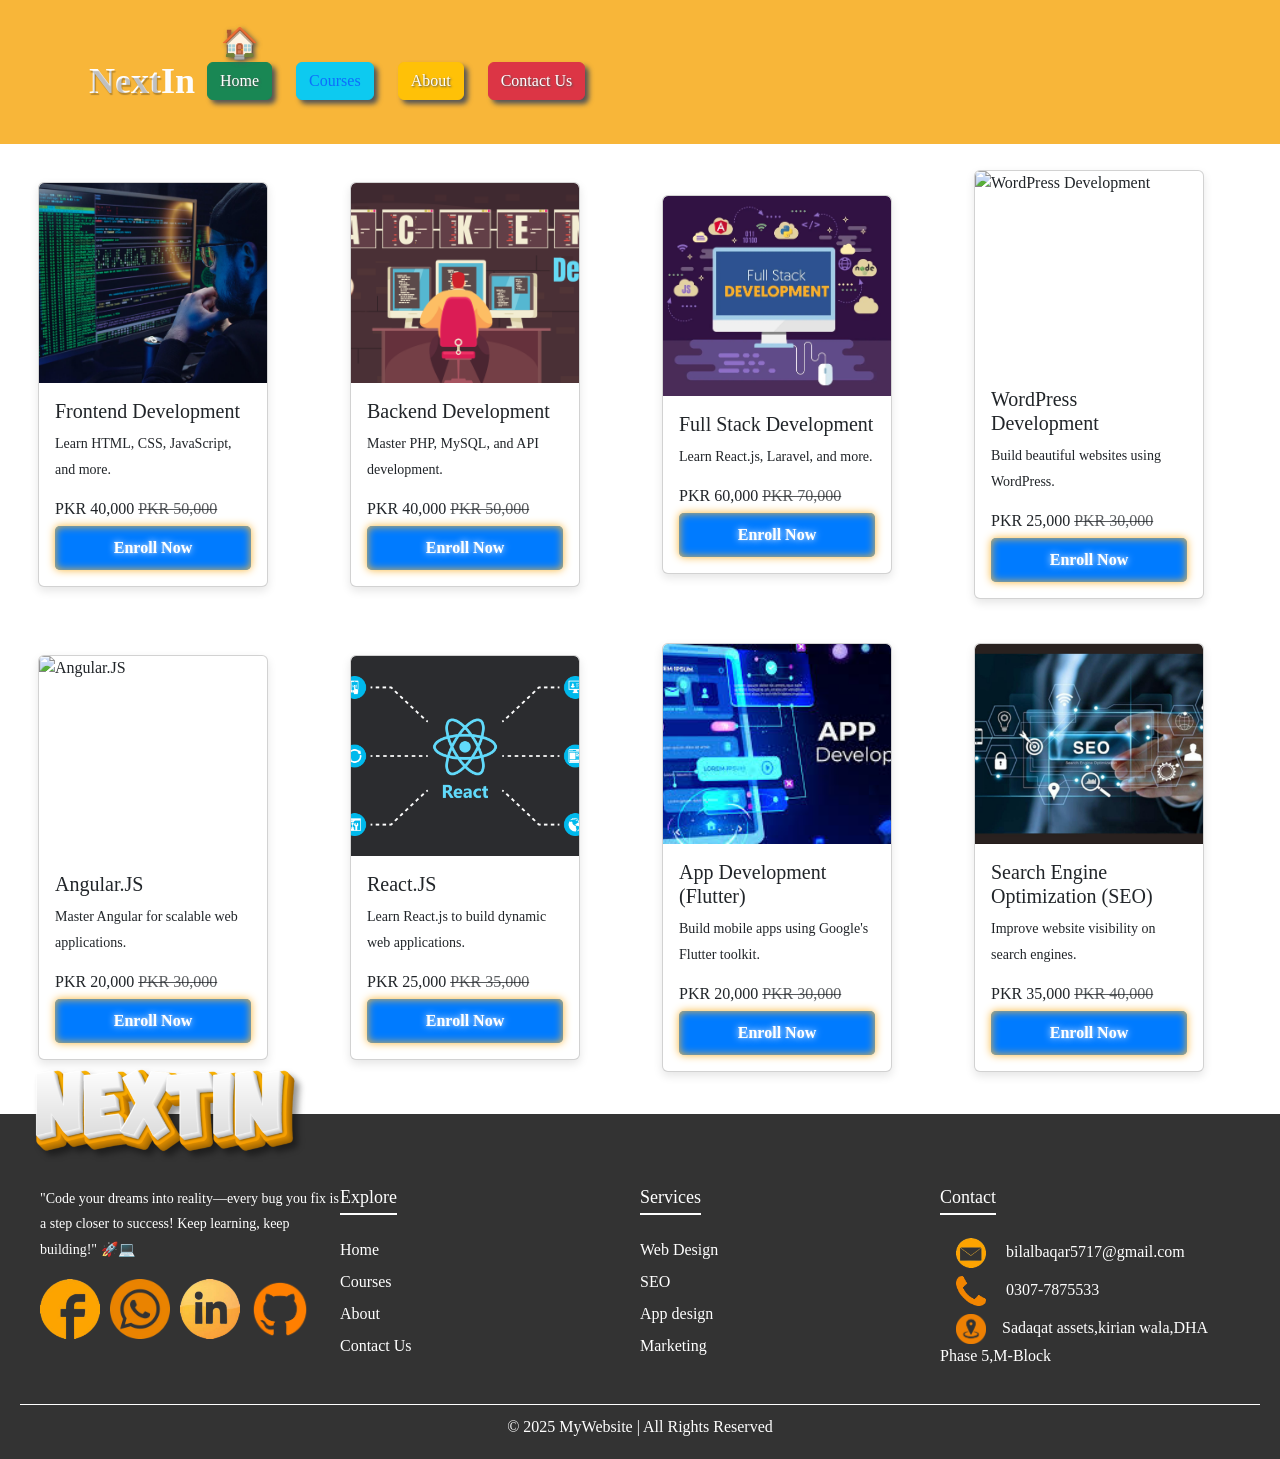
==== courses.html @ 20add99d "commit images changes background change and mobile view" ====
<!DOCTYPE html>
<html lang="en">
<head>
<title>Unicat</title>
<meta charset="utf-8">
<meta http-equiv="X-UA-Compatible" content="IE=edge">
<meta name="description" content="Unicat project">
<meta name="viewport" content="width=device-width, initial-scale=1">
<link rel="stylesheet" type="text/css" href="styles/bootstrap4/bootstrap.min.css">
<link href="plugins/font-awesome-4.7.0/css/font-awesome.min.css" rel="stylesheet" type="text/css">
<link rel="stylesheet" type="text/css" href="plugins/OwlCarousel2-2.2.1/owl.carousel.css">
<link rel="stylesheet" type="text/css" href="plugins/OwlCarousel2-2.2.1/owl.theme.default.css">
<link rel="stylesheet" type="text/css" href="plugins/OwlCarousel2-2.2.1/animate.css">
<link rel="stylesheet" type="text/css" href="styles/main_styles.css">
<link rel="stylesheet" type="text/css" href="styles/responsive.css">
<link rel="stylesheet" href="./styles/courses.css">
</head>
<body>

<div class="super_container">
	<div id="preloder">
		<div class="loader"></div>
	</div>
	<!-- Header -->

	<header class="header mt-3 " >

		<!-- Header Content -->
		<div class="header_container">
			<div class="container">
				<div class="row">
					<div class="col">
						<div class="header_content d-flex flex-row align-items-center justify-content-start">
							<div class="logo_container">
								<a href="#">
									<div class="logo_text emboss">Next<span>In</span></div>
								</a>
							</div>
							<nav class="main_nav_contaner ml-auto">
								<div class="container">
									<button class="btn btn-success success show-tooltip">Home</button>
									<button class="btn btn-info info"><a href="./courses.html">Courses</a></button>
									<button class="btn btn-warning text-white warning">About</button>
									<button class="btn btn-danger danger">Contact Us</button>
									</div>
								
								<!-- Hamburger -->

						
								<!-- <div class="shopping_cart contact-btn"><i class="fa fa-phone" aria-hidden="true"></i></div> -->

								<div class="hamburger menu_mm">
									<i class="fa fa-bars menu_mm" aria-hidden="true"></i>
								</div>
							</nav>

						</div>
					</div>
				</div>
			</div>
		</div>		
	</header>
<!-- menu -->

  
</div>
<div class="twelve d-flex justify-content-center">
<h1 class=" m-5 emboss ">Popular Courses</h1>
</div>
<!DOCTYPE html>
<html lang="en">
<head>
    <meta charset="UTF-8">
    <meta name="viewport" content="width=device-width, initial-scale=1">
    <title>Responsive Course Cards</title>
    <link href="https://cdn.jsdelivr.net/npm/bootstrap@5.3.0/dist/css/bootstrap.min.css" rel="stylesheet">
    <script src="https://kit.fontawesome.com/a076d05399.js" crossorigin="anonymous"></script>
    
</head>
<body>

<div class="container-fluid">
    <div class="row g-4 p-3 align-items-center justify-content-center">

        <!-- Frontend Development Card -->
        <div class="col-12 col-md-6 col-lg-4 col-xl-3">
            <div class="card">
                <img src="./images/courses-images/front-end.jpg" class="card-img-top" alt="Frontend Development">
                <div class="card-body">
                    <h5 class="card-title">Frontend Development</h5>
                    <p class="card-text">Learn HTML, CSS, JavaScript, and more.</p>
                    <h6>PKR 40,000 <span class="text-muted text-decoration-line-through">PKR 50,000</span></h6>
                    <button class="neon-button">Enroll Now</button>
                </div>
            </div>
        </div>

        <!-- Backend Development Card -->
        <div class="col-12 col-md-6 col-lg-4 col-xl-3">
            <div class="card">
                <img src="./images/courses-images/SkillsRequiredtoBecomeaBackendDeveloper.png" class="card-img-top" alt="Backend Development">
                <div class="card-body">
                    <h5 class="card-title">Backend Development</h5>
                    <p class="card-text">Master PHP, MySQL, and API development.</p>
                    <h6>PKR 40,000 <span class="text-muted text-decoration-line-through">PKR 50,000</span></h6>
                    <button class="neon-button">Enroll Now</button>
                </div>
            </div>
        </div>

        <!-- Full Stack Development Card -->
        <div class="col-12 col-md-6 col-lg-4 col-xl-3">
            <div class="card">
                <img src="./images/courses-images/full stack-2.webp" class="card-img-top" alt="Full Stack Development">
                <div class="card-body">
                    <h5 class="card-title">Full Stack Development</h5>
                    <p class="card-text">Learn React.js, Laravel, and more.</p>
                    <h6>PKR 60,000 <span class="text-muted text-decoration-line-through">PKR 70,000</span></h6>
                    <button class="neon-button">Enroll Now</button>
                </div>
            </div>
        </div>

        <!-- WordPress Development Card -->
        <div class="col-12 col-md-6 col-lg-4 col-xl-3">
            <div class="card">
                <img src="./images/wordpress.png" class="card-img-top" alt="WordPress Development">
                <div class="card-body">
                    <h5 class="card-title">WordPress Development</h5>
                    <p class="card-text">Build beautiful websites using WordPress.</p>
                    <h6>PKR 25,000 <span class="text-muted text-decoration-line-through">PKR 30,000</span></h6>
                    <button class="neon-button">Enroll Now</button>
                </div>
            </div>
        </div>

        <!-- More Course Cards -->
        <div class="col-12 col-md-6 col-lg-4 col-xl-3">
            <div class="card">
                <img src="https://wallpapercave.com/wp/wp5722051.jpg" class="card-img-top" alt="Angular.JS">
                <div class="card-body">
                    <h5 class="card-title">Angular.JS</h5>
                    <p class="card-text">Master Angular for scalable web applications.</p>
                    <h6>PKR 20,000 <span class="text-muted text-decoration-line-through">PKR 30,000</span></h6>
                    <button class="neon-button">Enroll Now</button>
                </div>
            </div>
        </div>

        <div class="col-12 col-md-6 col-lg-4 col-xl-3">
            <div class="card">
                <img src="./images/courses-images/ReactJS-Framework-Benefits.png" class="card-img-top" alt="React.JS">
                <div class="card-body">
                    <h5 class="card-title">React.JS</h5>
                    <p class="card-text">Learn React.js to build dynamic web applications.</p>
                    <h6>PKR 25,000 <span class="text-muted text-decoration-line-through">PKR 35,000</span></h6>
                    <button class="neon-button">Enroll Now</button>
                </div>
            </div>
        </div>

        <div class="col-12 col-md-6 col-lg-4 col-xl-3">
            <div class="card">
                <img src="./images/courses-images/app development.jpeg" class="card-img-top" alt="App Development">
                <div class="card-body">
                    <h5 class="card-title">App Development (Flutter)</h5>
                    <p class="card-text">Build mobile apps using Google's Flutter toolkit.</p>
                    <h6>PKR 20,000 <span class="text-muted text-decoration-line-through">PKR 30,000</span></h6>
                    <button class="neon-button">Enroll Now</button>
                </div>
            </div>
        </div>

        <div class="col-12 col-md-6 col-lg-4 col-xl-3">
            <div class="card">
                <img src="./images/courses-images/seo.jpg" class="card-img-top" alt="SEO">
                <div class="card-body">
                    <h5 class="card-title">Search Engine Optimization (SEO)</h5>
                    <p class="card-text">Improve website visibility on search engines.</p>
                    <h6>PKR 35,000 <span class="text-muted text-decoration-line-through">PKR 40,000</span></h6>
                    <button class="neon-button">Enroll Now</button>
                </div>
            </div>
        </div>

    </div>
</div>

<script src="https://cdn.jsdelivr.net/npm/bootstrap@5.3.0/dist/js/bootstrap.bundle.min.js"></script>
</body>
</html>

	
	<!-- Footer -->

<footer class="footer">
        <div class="logo">
			<img src="./images/logo1.png" alt="">
		</div>

        <div class="footer-container">
            <!-- Logo & Social Media -->
            <div class="footer-column">
             <p>"Code your dreams into reality—every bug you fix is a step closer to success! Keep learning, keep building!" 🚀💻</p>
			 <div class="social-icons d-flex align-items-center">
				<a href="#" class="social-link"><img src="./images/fb-removebg-preview (1).png" alt="" class="social-img"></a>
				<a href="#" class="social-link"><img src="./images/what.png" alt="" class="social-img"></a>
				<a href="#" class="social-link"><img src="./images/linked.png" alt="" class="social-img"></a>
				<a href="#" class="social-link"><img src="./images/git.png" alt="" class="social-img"></a>
			</div>
			
            </div>

            <!-- Explore -->
            <div class="footer-column">
                <h3>Explore</h3>
                <ul>
                    <li><a href="#">Home</a></li>
                    <li><a href="#">Courses</a></li>
                    <li><a href="#">About</a></li>
                    <li><a href="#">Contact Us</a></li>
                </ul>
            </div>

            <!-- Services -->
            <div class="footer-column">
                <h3>Services</h3>
                <ul>
                    <li><a href="#">Web Design</a></li>
                    <li><a href="#">SEO</a></li>
                    <li><a href="#">App design</a></li>
                    <li><a href="#">Marketing</a></li>
                </ul>
            </div>

            <!-- Contact -->
            <div class="footer-column">
                <h3>Contact</h3>
                <ul class="">
                    <li><img src="./images/email-removebg-preview.png" alt="" class="small mx-3 "> bilalbaqar5717@gmail.com</li>
                    <li><img src="./images/203-2038341_phone-png-phone-icon-orange-png.png" alt="" class="small  mx-3"> 0307-7875533</li>
                    <li><img src="./images/207-2072661_jpg-free-stock-location-clipart-office-address-orange-removebg-preview.png" alt="" class="small mx-3 "><span>Sadaqat assets,kirian wala,DHA <br class="br"> Phase 5,M-Block</span></p></li>
                </ul>
            </div>
        </div>

        <div class="footer-bottom">
            © 2025 MyWebsite | All Rights Reserved
        </div>
    </footer>
</div>

<script src="js/jquery-3.2.1.min.js"></script>
<script src="styles/bootstrap4/popper.js"></script>
<script src="styles/bootstrap4/bootstrap.min.js"></script>
<script src="plugins/greensock/TweenMax.min.js"></script>
<script src="plugins/greensock/TimelineMax.min.js"></script>
<script src="plugins/scrollmagic/ScrollMagic.min.js"></script>
<script src="plugins/greensock/animation.gsap.min.js"></script>
<script src="plugins/greensock/ScrollToPlugin.min.js"></script>
<script src="plugins/OwlCarousel2-2.2.1/owl.carousel.js"></script>
<script src="plugins/easing/easing.js"></script>
<script src="plugins/parallax-js-master/parallax.min.js"></script>
<script src="js/custom.js"></script>
<script>
    document.addEventListener("DOMContentLoaded", () => {
        const toggles = document.querySelectorAll(".card__social-toggle");

        toggles.forEach(toggle => {
            toggle.addEventListener("click", () => {
                const cardId = toggle.id.split("-")[2]; // Extract the card number from the toggle's id
                const social = document.getElementById(`card-social-${cardId}`);

                // Toggle the display of the social links
                social.classList.toggle("animation");
            });
        });
    });
</script>
<script>
	// Countdown Timer Script
	const countdownElement = document.getElementById("countdown");

	// Set the date for the course start
	const courseStartDate = new Date("Feb 20, 2025 09:00:00").getTime();

	// Update the countdown every second
	const interval = setInterval(function() {
		const now = new Date().getTime();
		const distance = courseStartDate - now;

		// Time calculations
		const days = Math.floor(distance / (1000 * 60 * 60 * 24));
		const hours = Math.floor((distance % (1000 * 60 * 60 * 24)) / (1000 * 60 * 60));
		const minutes = Math.floor((distance % (1000 * 60 * 60)) / (1000 * 60));
		const seconds = Math.floor((distance % (1000 * 60)) / 1000);

		countdownElement.innerHTML = `${days}d / ${hours}h / ${minutes}m / ${seconds}s`;

		// If the countdown is over, display a message
		if (distance < 0) {
			clearInterval(interval);
			countdownElement.innerHTML = "The course has started!";
		}
	}, 1000);
</script>


</body>
</html>
---- styles/main_styles.css ----
@charset "utf-8";
/* CSS Document */

/******************************

[Table of Contents]

1. Fonts
2. Body and some general stuff
3. Header
	3.1 Top Bar
	3.2 Header Content
	3.3 Logo
	3.4 Main Nav
	3.5 Hamburger
4. Menu
5. Section
6. Home
7. Features
8. Courses
9. Counter
10. Events
11. Team
12. News
13. Newsletter
14. Footer



******************************/
/*********************************
2. Body and some general stuff
*********************************/


:root {
	--primary-new:#ff7025;
	--primary:#ff7025;
	--primary-light: #f8b639;
	--primary-dark:white;
	
	--grey-2:#c3c1c6;
	--grey-3:#b1b1b1;
	--grey-4:#9baacf;
	--white:#fff;
	--gray-fade-1:fade_out($grey-1, 0.1);
	--grey-fade-2: fade_out($grey-2, 0.1);
	--primary: var(--primary);
	--background:var(--grey-1);
}

/* :root {
	--shiny-cta-bg: #000000;
	--shiny-cta-bg-subtle: #1a1818;
	--shiny-cta-fg: #ffffff;
	--shiny-cta-highlight: blue;
	--shiny-cta-highlight-subtle: #8484ff;
	--primary-color:#4626D6;
	--bg-one:hsla(29, 75%, 56%, 0.3);
	--secondary-color:#3680CC;
	--tertiary-color:#545769;
	--bg-color:#F6C461;
  } */

  /* button */
  
@property --gradient-angle {
	syntax: "<angle>";
	initial-value: 0deg;
	inherits: false;
  }
  
  @property --gradient-angle-offset {
	syntax: "<angle>";
	initial-value: 0deg;
	inherits: false;
  }
  
  @property --gradient-percent {
	syntax: "<percentage>";
	initial-value: 5%;
	inherits: false;
  }
  
  @property --gradient-shine {
	syntax: "<color>";
	initial-value: white;
	inherits: false;
  }
  .btn {
    border: none;
    padding: 14px 28px;
    border-radius: 5px;
    font-size: 17px;
    text-shadow: 1px 1px 2px #555;
    margin-right: 20px;
    cursor: pointer;
    position: relative; /* Dit is nodig voor de tooltip */
    box-shadow: 4px 4px 5px #555;
  }
  
  .btn::after,.btn-info::after,.btn-warning::after,.btn-danger::after,.btn-success::after {
    font-size: 30px;
    text-shadow: 2px 2px 5px #555;
    position: absolute;
    bottom: 80%; /* Positioneer boven de knop */
    left: 50%;
    transform: translateX(-50%);
    background-color: none;
    padding: 5px 10px;
    border-radius: 5px;
    white-space: nowrap;
    opacity: 0;
    visibility: hidden;
    transition: opacity 0.3s;
    z-index: 1;
  }

  .btn-success::after {
    content: "🏠";
  }

  .btn-info::after {
    content: "📚";
  }

  .btn-warning::after {
    content: "ℹ️";
  }

  .btn-danger::after {
    content: "📞";
  }


  .btn:hover::after,.btn-info:hover::after,.btn-warning:hover::after,.btn-danger:hover::after,.btn-success:hover::after, .btn.show-tooltip::after {
    opacity: 1;
    visibility: visible;
  }
  
  .btn:hover::after {
    opacity: 1;
    visibility: visible;
  }
  
  .btn {background-color: var(--gray-fade-1);} /* Green */
  .btn:hover {background-color: var(--grey-1);}

  
.neon-button {
	color: var(--primary-light);
	display: inline-block;
	cursor: pointer;
	text-decoration: none;
	border: var(--primary-light) .125em solid;
	padding: 16px;
	border-radius: 0.25em;
	text-shadow: 
	  0 0 0.125em hsl(0 0% 100% / 0.3),
	  0 0 0.45em currentColor;
	box-shadow:
	  inset 0 0 0.5em 0 var(--primary-light),
	  0 0 0.5em 0 var(--primary-light);
	position: relative;
  /*   transition: background-color 100ms linear; */
  }
  
  .neon-button::before {
	pointer-events: none;
	content: '';
	position: absolute;
	background: var(--primary-light);
	top: 120%;
	left: 0;
	width: 100%;
	height: 100%;
	
	transform: perspective(1em) rotateX(40deg) scale(1, 0.35);
	filter: blur(1em);
	opacity: 0.7;
  }
  
  .neon-button:hover, .neon-button:focus {
  /*   background: var(--); */
	text-shadow: none;
  }
  
  .neon-button::after {
	content: '';
	position: absolute;
	top: 0;
	left: 0;
	right: 0;
	bottom: 0;
	box-shadow: 0 0 2em 0.5em var(--primary-light);
	background-color: var(--primary-light);
	z-index: -1;
	opacity: 0;
	transition: opacity 100ms linear;
  }
  
  .neon-button:hover::before, .neon-button:focus::before {
	opacity: 1;
  }
  .neon-button:hover::after, .neon-button:focus::after {
	opacity: 1;
  }
 
  
*
{
	margin: 0;
	padding: 0;
	-webkit-font-smoothing: antialiased;
	-webkit-text-shadow: rgba(0,0,0,.01) 0 0 1px;
	text-shadow: rgba(0,0,0,.01) 0 0 1px;
}
body
{
	font-family: "Baloo Thambi 2", cursive !important;
	font-size: 14px;
	font-weight: 400;
	background-color: var(--background);
}
/* shadow */
.shadow {
	&--outset,
	&--raised,
	&--inset,
	&--sunken,
	&--ridge {
		padding: 1rem 1.5rem;
		background: var(--background);
		cursor: default;
		user-select: none;
		max-width: 100%;

		@media screen and (min-width: 30em) {
			padding: 1rem 3rem;
		}
	}

	&--outset {
		box-shadow: outset-shadow();
	}

	&--raised {
		box-shadow: raised-shadow();
	}

	&--inset {
		box-shadow: inset-shadow();
	}

	&--sunken {
		box-shadow: sunken-shadow();
	}

	&--ridge {
		box-shadow: ridge-shadow();
	}
}
div
{
	display: block;
	position: relative;
	-webkit-box-sizing: border-box;
    -moz-box-sizing: border-box;
    box-sizing: border-box;
}
ul
{
	list-style: none;
	margin-bottom: 0px;
}
p
{
	font-size: 14px;
	line-height: 1.85;
	font-weight: 400;
	color: var(--shiny-cta-fg);
	-webkit-font-smoothing: antialiased;
	-webkit-text-shadow: rgba(0,0,0,.01) 0 0 1px;
	text-shadow: var(--shiny-cta-highlight-subtle);
}

a, a:hover, a:visited, a:active, a:link
{
	text-decoration: none;
	-webkit-font-smoothing: antialiased;
	-webkit-text-shadow: rgba(0,0,0,.01) 0 0 1px;
	text-shadow: rgba(0,0,0,.01) 0 0 1px;
}
p a:active
{
	position: relative;
	color: #FF6347;
}
/* text Modifiers */
.emboss {
	background: var(--white);
	background-clip: text;
	color: transparent;
	text-shadow: rgba(0, 0, 0, 0.25) 1px 2px 1px;
}

.form-control
{
	color: var(--secondary-color);
}
section
{
	display: block;
	position: relative;
	box-sizing: border-box;
}
.clear
{
	clear: both;
}
.clearfix::before, .clearfix::after
{
	content: "";
	display: table;
}
.clearfix::after
{
	clear: both;
}
.clearfix
{
	zoom: 1;
}
.float_left
{
	float: left;
}
.float_right
{
	float: right;
}
.trans_200
{
	-webkit-transition: all 200ms ease;
	-moz-transition: all 200ms ease;
	-ms-transition: all 200ms ease;
	-o-transition: all 200ms ease;
	transition: all 200ms ease;
}
.trans_300
{
	-webkit-transition: all 300ms ease;
	-moz-transition: all 300ms ease;
	-ms-transition: all 300ms ease;
	-o-transition: all 300ms ease;
	transition: all 300ms ease;
}
.trans_400
{
	-webkit-transition: all 400ms ease;
	-moz-transition: all 400ms ease;
	-ms-transition: all 400ms ease;
	-o-transition: all 400ms ease;
	transition: all 400ms ease;
}
.trans_500
{
	-webkit-transition: all 500ms ease;
	-moz-transition: all 500ms ease;
	-ms-transition: all 500ms ease;
	-o-transition: all 500ms ease;
	transition: all 500ms ease;
}
.fill_height
{
	height: 100%;
}
.super_container
{
	width: 100%;
	overflow: hidden;
}
.prlx_parent
{
	overflow: hidden;
}
.prlx
{
	height: 130% !important;
}
.parallax-window
{
    min-height: 400px;
    background: transparent;
}
.nopadding
{
	padding: 0px !important;
}


/* preloader */


#preloder {
	position: fixed;
	width: 100%;
	height: 100%;
	top: 0;
	left: 0;
	z-index: 999999;
	background: var(--shiny-cta-bg);
}

.loader {
	width: 40px;
	height: 40px;
	position: absolute;
	top: 50%;
	left: 50%;
	margin-top: -13px;
	margin-left: -13px;
	border-radius: 60px;
	animation: loader 0.8s linear infinite;
	-webkit-animation: loader 0.8s linear infinite;
}

@keyframes loader {
	0% {
		-webkit-transform: rotate(0deg);
		transform: rotate(0deg);
		border: 4px solid #f44336;
		border-left-color: transparent;
	}
	50% {
		-webkit-transform: rotate(180deg);
		transform: rotate(180deg);
		border: 4px solid #673ab7;
		border-left-color: transparent;
	}
	100% {
		-webkit-transform: rotate(360deg);
		transform: rotate(360deg);
		border: 4px solid #f44336;
		border-left-color: transparent;
	}
}

@-webkit-keyframes loader {
	0% {
		-webkit-transform: rotate(0deg);
		border: 4px solid #f44336;
		border-left-color: transparent;
	}
	50% {
		-webkit-transform: rotate(180deg);
		border: 4px solid #673ab7;
		border-left-color: transparent;
	}
	100% {
		-webkit-transform: rotate(360deg);
		border: 4px solid #f44336;
		border-left-color: transparent;
	}
}
/*********************************
3. Header
*********************************/

.header
{
	position:fixed;
	top: 20px;
	left: 0;
	width: 100%;
	z-index: 100;
	background-color: var(--primary-light);
	box-shadow: 0px 5px 20px var(--bg-one);
	-webkit-transition: all 200ms ease;
	-moz-transition: all 200ms ease;
	-ms-transition: all 200ms ease;
	-o-transition: all 200ms ease;
	transition: all 200ms ease;
}
.header.scrolled
{
	top: -40px;
}

/*********************************
3.1 Top Bar
*********************************/
.top_bar {
	background-color: var(--grey-3);
	padding: 10px 0;
	overflow: hidden;
	width: 100%;
	color:var(--primary);
	
}

/* Marquee content style */
.marquee-content {
	display: inline-flex;
	animation: scroll-left 25s linear infinite;
	white-space: nowrap;
}

/* Animation for scrolling effect */
@keyframes scroll-left {
	from {
		transform: translateX(100%);
	}
	to {
		transform: translateX(-100%);
	}
}

/* Styling for icons and contact text */
.contact-item {
	margin-right: 30px;
	font-size: 18px;
	display: inline-flex;
	align-items: center;
}

.contact-item i {
	margin-right: 10px;
	font-size: 22px;
}

/*********************************
3.2 Header Content
*********************************/

.header_container
{
	width: 100%;
	background: var(--bg-one);
}
.header_content
{
	height: 90px;
	-webkit-transition: all 200ms ease;
	-moz-transition: all 200ms ease;
	-ms-transition: all 200ms ease;
	-o-transition: all 200ms ease;
	transition: all 200ms ease;
}
.header.scrolled .header_content
{
	height: 80px;
}

/*********************************
3.3 Logo
*********************************/

.logo,
.logo_text
{
	display: inline-block;
}
.logo
{
	width: 60px;
	height: 60px;
	-webkit-transition: all 200ms ease;
	-moz-transition: all 200ms ease;
	-ms-transition: all 200ms ease;
	-o-transition: all 200ms ease;
	transition: all 200ms ease;
}
.logo img
{
	max-width: 100%;
}
.logo_text
{
	font-size: 36px;
	font-weight: 700;
	line-height: 0.75;
	vertical-align: middle;
	margin-left: 7px;
	-webkit-transition: all 200ms ease;
	-moz-transition: all 200ms ease;
	-ms-transition: all 200ms ease;
	-o-transition: all 200ms ease;
	transition: all 200ms ease;
}
.logo_text span
{
	color: var(--shiny-cta-bg-subtle);
}
.header.scrolled .logo
{
	width: 40px;
	height: 40px;
}
.header.scrolled .logo_text
{
	font-size: 24px;
}

/*********************************
3.4 Main Nav
*********************************/

.main_nav,
.search_button,
.shopping_cart
{
	display: inline-block;
}
.main_nav li
{
	display: inline-block;
	position: relative;
}
.main_nav li:not(:last-child)
{
	margin-right: 44px;
}
.main_nav li a
{
	font-size: 18px;
	font-weight: 500;
	color: var(--shiny-cta-fg);
	-webkit-transition: all 200ms ease;
	-moz-transition: all 200ms ease;
	-ms-transition: all 200ms ease;
	-o-transition: all 200ms ease;
	transition: all 200ms ease;
}
.main_nav li a:hover,
.main_nav li.active a
{
	color: var(--bg-color);
}
.main_nav li.active::after
{
	display: block;
	position: absolute;
	bottom: -2px;
	left: 0;
	width: 100%;
	height: 2px;
	background: var(--shiny-cta-highlight-subtle);
	content: '';
}
.search_button
{
	margin-left: 46px;
	cursor: pointer;
}
.shopping_cart
{
	margin-left: 23px;
	cursor: pointer;
}
.search_button i,
.shopping_cart i
{
	font-size: 18px;
	color: #181818;
	-webkit-transition: all 200ms ease;
	-moz-transition: all 200ms ease;
	-ms-transition: all 200ms ease;
	-o-transition: all 200ms ease;
	transition: all 200ms ease;
}
.search_button:hover i,
.shopping_cart:hover i
{
	color: #14bdee;
}
.header_search_form
{
	display: block;
	position: relative;
	width: 40%;
}
.header_search_container
{
	position: absolute;
	bottom: 0px;
	left: 0px;
	width: 100%;
	background: #14bdee;
	z-index: -1;
	opacity: 0;
	-webkit-transition: all 400ms ease;
	-moz-transition: all 400ms ease;
	-ms-transition: all 400ms ease;
	-o-transition: all 400ms ease;
	transition: all 400ms ease;
}
.header_search_container.active
{
	bottom: -73px;
	opacity: 1;
}
.header_search_content
{
	width: 100%;
	height: 73px;
}
.search_input
{
	width: 100%;
	height: 40px;
	border: none;
	outline: none;
	padding-left: 20px;
}
.header_search_button
{
	position: absolute;
	top: 0;
	right: 0;
	width: 40px;
	height: 100%;
	border: none;
	outline: none;
	cursor: pointer;
}

/*********************************
3.5 Hamburger
*********************************/

.hamburger_container
{

}
.hamburger
{
	display: none;
	cursor: pointer;
}
.hamburger i
{
	font-size: 20px;
	color: var(--primary-light);
	-webkit-transition: all 200ms ease;
	-moz-transition: all 200ms ease;
	-ms-transition: all 200ms ease;
	-o-transition: all 200ms ease;
	transition: all 200ms ease;
}
.hamburger:hover i
{
	color: var(--shiny-cta-bg-subtle);
}

/*********************************
4. Menu
*********************************/

.menu
{
	position: fixed;
	top: 0;
	right: -400px;
	width: 400px;
	height: 100vh;
	background: var(--background);
	z-index: 101;
	padding-right: 60px;
	padding-top: 87px;
	padding-left: 50px;
}
.menu .logo a
{
	color: var(--primary-dark);
}
.menu.active
{
	right: 0;
}
.menu_close_container
{
	position: absolute;
	top: 30px;
	right: 60px;
	width: 18px;
	height: 18px;
	transform-origin: center center;
	-webkit-transform: rotate(45deg);
	-moz-transform: rotate(45deg);
	-ms-transform: rotate(45deg);
	-o-transform: rotate(45deg);
	transform: rotate(45deg);
	cursor: pointer;
}
.menu_close
{
	width: 100%;
	height: 100%;
	transform-style: preserve-3D;
}
.menu_close div
{
	width: 100%;
	height: 2px;
	background: var(--primary-dark);
	top: 8px;
	-webkit-transition: all 200ms ease;
	-moz-transition: all 200ms ease;
	-ms-transition: all 200ms ease;
	-o-transition: all 200ms ease;
	transition: all 200ms ease;
}
.menu_close div:last-of-type
{
	-webkit-transform: rotate(90deg) translateX(-2px);
	-moz-transform: rotate(90deg) translateX(-2px);
	-ms-transform: rotate(90deg) translateX(-2px);
	-o-transform: rotate(90deg) translateX(-2px);
	transform: rotate(90deg) translateX(-2px);
	transform-origin: center;
}
.menu_close:hover div
{
	background: red;
}
.menu .logo
{
	margin-bottom: 60px;
}
.menu_nav ul li
{
	margin-bottom: 9px;
}
.menu_nav ul li a
{
	font-size: 14px;
	text-transform: uppercase;
	color: #ff4c00;
	font-weight: 700;
	letter-spacing: 0.1em;
	-webkit-transition: all 200ms ease;
	-moz-transition: all 200ms ease;
	-ms-transition: all 200ms ease;
	-o-transition: all 200ms ease;
	transition: all 200ms ease;
}
.menu_nav ul li a:hover
{
	color: #f8b639;
}
.menu .search
{
	width: 100%;
	margin-bottom: 67px;
}
.search
{
	display: inline-block;
	width: 400px;
	-webkit-transform: translateY(2px);
	-moz-transform: translateY(2px);
	-ms-transform: translateY(2px);
	-o-transform: translateY(2px);
	transform: translateY(2px);
}
.menu .header_search_form
{
	width: 100%;
}
.search form
{
	position: relative;
}
.menu .search_input
{
	width: 100%;
	height: 40px;
	background: rgba(0,0,0,0.1);
	border-radius: 3px;
	border: none;
	outline: none;
	padding-left: 15px;
	color: var(--primary-dark);
}
.menu .search_input::-webkit-input-placeholder
{
	font-size: 14px !important;
	font-weight: 400 !important;
	color: rgba(0,0,0,0.4) !important;
}
.menu .search_input:-moz-placeholder
{
	font-size: 14px !important;
	font-weight: 400 !important;
	color: rgba(0,0,0,0.4) !important;
}
.menu .search_input::-moz-placeholder
{
	font-size: 14px !important;
	font-weight: 400 !important;
	color: rgba(0,0,0,0.4) !important;
} 
.menu .search_input:-ms-input-placeholder
{ 
	font-size: 14px !important;
	font-weight: 400 !important;
	color: rgba(0,0,0,0.4) !important;
}
.menu .search_input::input-placeholder
{


	font-size: 14px !important;
	font-weight: 400 !important;
	color: rgba(0,0,0,0.4) !important;
}

/*********************************
5. Section
*********************************/

.section_title_container
{
	max-width: 600px;
	margin: 0 auto;
}
.section_title
{
	line-height: 1.2;
}
.section_subtitle
{
	line-height: 1.85;
	margin-top: 14px;
}
.section_background
{
	position: absolute;
	top: 0;
	left: 0;
	width: 100%;
	height: 100%;
}

/* banner */

.home
{
	width: 100%;
	height: 150vh;
	
}
.home_slider_container
{
	width: 100%;
	height: 100%;
}
.home_slider
{
	width: 100%;
	height: 100%;
	background-image: url("https://wallpaperaccess.com/full/3239480.jpg");
background-size: contain;
background-repeat: no-repeat;
}
.home_slider_content
{
	position: absolute;
	top: 41%;
	left: 0;
	width: 100%;
	height: auto;
}
.home_slider_title
{
	font-size: 60px;
	font-weight: 700;
	line-height: 1.2;
	color: var(--primary-dark);
}
.home_slider_subtitle
{
	font-size: 24px;
	color: white;
	margin-top: 9px;
}

/*********************************
8. Courses
*********************************/

.card-wrapper {
	display: flex;
	gap: 20px;
	justify-content: center;
	padding: 20px;
	flex-wrap: wrap;
	background-size: cover;
	background-image: url("https://c8.alamy.com/comp/2B6Y2PE/abstract-yellow-technology-background-binary-computer-code-programming-coding-hacker-concept-2B6Y2PE.jpg");
	
	background-attachment: fixed;
  }
  
  .card {
	width: 230px;
	background-color: var(--grey-1) ;
	box-shadow: 5px 4px 12px var(--primary) inset;
	border-radius: 8px;
	overflow: hidden;
	margin-left: 10px;
	position: relative;
	transition: transform 0.3s ease, box-shadow 0.3s ease;
	margin: 10px;
	text-shadow:  3px 4px var(--primary-light);
  }
  
  .card:hover {
	transform: translateY(-5px);
	box-shadow: 0 8px 20px var(--primary-light);
  }
  
  .card__image img {
	width: 100%;
	height: 130px;
	object-fit: cover;
	border-bottom: 3px solid #f4f4f4;
  }
  .card-course{
	width: 25%;
  }
  .card__details {
	padding: 15px;
	display: flex;
	flex-direction: column;
	justify-content: space-between;
	background-color: var(--primary-light);
	height: 180px;
  }
  
  .details__name {
	font-size: 16px;
	font-weight: 600;
	color: var(--primary);
	margin-bottom: 10px;
  }
  
  .details__description {
	font-size: 14px;
	color: #666;
	margin-bottom: 15px;
	line-height: 1.4;
  }
  
  .details__price {
	display: flex;
	justify-content: space-between;
	align-items: center;
  }
  
  .price {
	font-size: 18px;
	color: var(--shiny-cta-highlight);
	font-weight: bold;
  }
  
  .price--old {
	font-size: 14px;
	color: #888;
	text-decoration: line-through;
  }
  
  .card__options {
	position: absolute;
	top: 10px;
	right: 10px;
	z-index: 1;
  }
  
  .options__wishlist {
	position: relative;
	cursor: pointer;
  }
  
  .icon {
	font-size: 20px;
	color: #ff4d4d;
	transition: color 0.3s ease;
  }
  
  .options__wishlist.active .icon {
	color: #ff0000;
  }
  .twelve{
	background-color: #f8b639;
  }
  .card card-course{
	background-color: #ffb600;
  }
 
  
/* Register Now Form */


/*********************************
11. Team
*********************************/
  .team{
	flex-wrap: wrap;
  }

  .card-profile {
	position: relative;
	width: 300px;
	background-color: var(--shiny-cta-bg-subtle);
	padding: 2rem 2rem 3rem;
	border-radius: 1.5rem;
	text-align: center;
	color: var(--shiny-cta-fg);
	box-shadow: 0 4px 16px var(--shiny-cta-highlight-subtle);
  }
  
  .card__img_profile {
	width: 96px;
	border-radius: 50%;
	margin: 10px;
  }
  
  .card__border {
	width: 110px;
	height: 110px;
	border: 2px solid var(--first-color);
	border-radius: 50%;
	display: grid;
	place-items: center;
	margin: 0 auto 0.75rem;
  }
  
  .card__name {
	color: var(--first-color);
	font-size: var(--h3-font-size);
	font-weight: 500;
  }
  
  .card__profession {
	color: var(--text-color);
	font-size: var(--smaller-font-size);
	font-weight: 500;
  }
  
  .card__social {
	width: 200px;
	background-color: var(--first-color);
	padding: 0.75rem;
	border-radius: 3rem;
	text-align: initial;
	box-shadow: 0 8px 24px hsla(29, 75%, 56%, 0.3);
	position: absolute;
	left: 0;
	right: 0;
	bottom: -0.75rem;
	margin: 0 auto;
	overflow: hidden;
	transform-origin: 18px 17px;
  }
  
  .card__social-control {
	position: relative;
	transform-origin: 18px 18px;
	transition: transform 0.45s ease;
	transform: rotate(0);
  }
  
  .card__social-toggle {
	display: inline-flex;
	background-color: var(--black-color);
	color: var(--first-color);
	font-size: 1.25rem;
	padding: 0.5rem;
	border-radius: 50%;
	cursor: pointer;
	position: relative;
	z-index: 10;
  }
  
  .card__social-text {
	display: block;
	color: var(--black-color);
	font-size: var(--smaller-font-size);
	font-weight: 500;
  }
  
  .card__social-list {
	display: inline-flex;
	column-gap: 0.75rem;
	transform: rotate(135deg);
	transform-origin: 18px 17px;
  }
  
  .card__social-link {
	display: inline-flex;
	background-color: var(--first-color-light);
	color: var(--black-color);
	font-size: 1.25rem;
	padding: 6px;
	border-radius: 50%;
  }
  
  .card__social-text,
  .card__social-list {
	position: absolute;
	top: 0;
	left: 0;
	right: 0;
	padding-left: 3.1rem;
  }
  
  .card__social-text {
	top: 0.5rem;
  }
  
  /* Rotate social */
  .animation .card__social-control {
	transform: rotate(-135deg);
  }
  
  /* Up animation */
  .card__social.animation {
	animation: up-animation 1s ease-in-out forwards;
  }
  
  @keyframes up-animation {
	0%,
	100% {
	  transform: rotate(0);
	}
	50%,
	60% {
	  transform: rotate(-3deg);
	}
	88% {
	  transform: rotate(1deg);
	}
  }
  
  /* Down animation */
  .card__social.down-animation {
	animation: down-animation 1s ease-in-out forwards;
  }
  
  @keyframes down-animation {
	0%,
	100% {
	  transform: rotate(0);
	}
	50%,
	60% {
	  transform: rotate(6deg);
	}
	0%,
	88% {
	  transform: rotate(-1deg);
	}
  }
  
/*********************************
12. News
*********************************/

.news
{
	width: 100%;
	padding-top: 93px;
	padding-bottom: 100px;
	background: #FFFFFF;
}
.news_row
{
	margin-top: 55px;
}
.news_post_large_container
{
	padding-right: 30px;
}
.news_post_large
{
	width: 100%;
}
.news_post_image
{
	width: 100%;
	border-radius: 6px;
	overflow: hidden;
}
.news_post_image img
{
	max-width: 100%;
}
.news_post_large_title
{
	margin-top: 23px;
}
.news_post_large_title a
{
	font-size: 20px;
	font-weight: 700;
	color: #384158;
	line-height: 1.4;
	-webkit-transition: all 200ms ease;
	-moz-transition: all 200ms ease;
	-ms-transition: all 200ms ease;
	-o-transition: all 200ms ease;
	transition: all 200ms ease;
}
.news_post_large_title a:hover
{
	color: #14bdee;
}
.news_post_meta
{
	margin-top: 11px;
}
.news_post_meta ul li
{
	display: inline-block;
	position: relative;
}
.news_post_meta ul li:not(:last-of-type)::after
{
	display: inline-block;
	position: relative;
	content: '|';
	margin-left: 14px;
	margin-right: 11px;
}
.news_post_meta ul li a
{
	font-size: 14px;
	font-weight: 400;
	color: #b5b8be;
	text-transform: uppercase;
	-webkit-transition: all 200ms ease;
	-moz-transition: all 200ms ease;
	-ms-transition: all 200ms ease;
	-o-transition: all 200ms ease;
	transition: all 200ms ease;
}
.news_post_meta ul li a:hover
{
	color: #14bdee;
}
.news_post_text
{
	margin-top: 13px;
}
.news_post_link
{
	margin-top: 19px;
}
.news_post_link a
{
	font-size: 14px;
	font-weight: 400;
	text-transform: uppercase;
	color: #384158;
	text-decoration: underline;
	-webkit-transition: all 200ms ease;
	-moz-transition: all 200ms ease;
	-ms-transition: all 200ms ease;
	-o-transition: all 200ms ease;
	transition: all 200ms ease;
}
.news_post_link a:hover
{
	color: #14bdee;
}
.news_posts_small
{
	margin-top: -6px;
}
.news_post_small:not(:last-child)
{
	padding-bottom: 31px;
	border-bottom: solid 1px #e5e5e5;
}
.news_post_small:not(:first-child)
{
	padding-top: 29px;
}
.news_post_small_title a
{
	font-size: 18px;
	font-weight: 700;
	line-height: 1.55;
	color: #384158;
	-webkit-transition: all 200ms ease;
	-moz-transition: all 200ms ease;
	-ms-transition: all 200ms ease;
	-o-transition: all 200ms ease;
	transition: all 200ms ease;
}
.news_post_small_title a:hover
{
	color: #14bdee;
}

/*********************************
13. Newsletter
*********************************/

.newsletter
{
	width: 100%;
}
.newsletter_background
{
	position: absolute;
	top: 0;
	left: 0;
	width: 100%;
	height: 100%;
}
.newsletter_container
{
	width: 100%;
	height: 120px;
}
.newsletter_title
{
	font-size: 20px;
	font-weight: 700;
	text-transform: uppercase;
	color: #FFFFFF;
}
.newsletter_subtitle
{
	font-size: 14px;
	font-weight: 400;
	color: #FFFFFF;
	margin-top: 6px;
}
.newsletter_form_container
{
	width: 450px;
	padding-left: 20px;
}
.newsletter_form
{
	display: block;
	position: relative;
	width: 100%;
}
.newsletter_input
{
	width: calc(100% - 136px);
	height: 40px;
	background: rgba(255,255,255,0.4);
	border: none;
	outline: none;
	padding-left: 20px;
	color: #FFFFFF;
	border-top-left-radius: 3px;
	border-bottom-left-radius: 3px;
}
.newsletter_input::-webkit-input-placeholder
{
	font-size: 14px !important;
	font-weight: 400 !important;
	color: #FFFFFF !important;
}
.newsletter_input:-moz-placeholder
{
	font-size: 14px !important;
	font-weight: 400 !important;
	color: #FFFFFF !important;
}
.newsletter_input::-moz-placeholder
{
	font-size: 14px !important;
	font-weight: 400 !important;
	color: #FFFFFF !important;
} 
.newsletter_input:-ms-input-placeholder
{ 
	font-size: 14px !important;
	font-weight: 400 !important;
	color: #FFFFFF !important;
}
.newsletter_input::input-placeholder
{
	font-size: 14px !important;
	font-weight: 400 !important;
	color: #FFFFFF !important;
}
.newsletter_button
{
	width: 136px;
	height: 40px;
	background: #FFFFFF;
	border-radius: 3px;
	border: none;
	outline: none;
	cursor: pointer;
	font-size: 14px;
	text-transform: uppercase;
	color: #14bdee;
	font-weight: 500;
	letter-spacing: 0.1em;
}


/*********************************
10. Counter
*********************************/

.counter
{
	width: 100%;
	z-index: 2;
	background-image:url(https://wallpaperaccess.com/full/1526011.jpg) ;
	background-position: center;
	background-size: cover;
	background-repeat: no-repeat;
	background-attachment: fixed;
}

.counter_text{
	color: #bfbfbe;
}
.counter_content
{
	padding-top: 119px;
	padding-bottom: 125px;
}
.counter_title
{
	color: #f8b639;
	font-weight: 700;
}
.counter_text
{
	margin-top: 19px;
}
.counter_text p
{
	color: var(--shiny-cta-highlight);
}

.counter_form
{
	position: absolute;
	top: 0;
	right: 30px;
	width: 380px;
	height: 100%;
	background: #f8b539c1;
	padding-left: 40px;
	padding-right: 40px;
	box-shadow: var(--grey-fade-2);
}
.counter_form_content
{
	display: block;
	position: relative;
	width: 100%;
	height: 100%;
}
.counter_form_title
{
	font-size: 24px;
	font-weight: 700;
	color: var(--shiny-cta-bg-subtle);
	text-transform: uppercase;
	line-height: 0.75;
	margin-bottom: 41px;
}
.counter_input
{
	width: 100%;
	height: 46px;
	border: solid 3px #e5e5e5;
	border-radius: 3px;
	padding-left: 20px;
	outline: none;
	color: var(--shiny-cta-bg-subtle);
	font-size: 14px;
}
.counter_input:not(:last-child)
{
	margin-bottom: 10px;
}
.counter_text_input
{
	height: 90px;
	padding-top: 10px;
}
.counter_options
{
	position: relative;
	-webkit-appearance: none;
    -moz-appearance: none;
    -ms-appearance: none;
    -o-appearance: none;
    appearance: none;
    -webkit-box-shadow: 0px 0px 0px rgba(0, 0, 0, 0);
	-webkit-user-select: none;
	background-image: url(../images/down.png);
	background-position: center right;
	background-repeat: no-repeat;
}
.counter_input::-webkit-input-placeholder,
.counter_text_input::-webkit-input-placeholder
{
	font-size: 14px !important;
	font-weight: 400 !important;
	color: #b5b8be !important;
}
.counter_input:-moz-placeholder,
.counter_text_input:-moz-placeholder
{
	font-size: 14px !important;
	font-weight: 400 !important;
	color: #b5b8be !important;
}
.counter_input::-moz-placeholder,
.counter_text_input::-moz-placeholder
{
	font-size: 14px !important;
	font-weight: 400 !important;
	color: #b5b8be !important;
} 
.counter_input:-ms-input-placeholder,
.counter_text_input:-ms-input-placeholder
{ 
	font-size: 14px !important;
	font-weight: 400 !important;
	color: #b5b8be !important;
}
.counter_input::input-placeholder,
.counter_text_input::input-placeholder
{
	font-size: 14px !important;
	font-weight: 400 !important;
	color: #b5b8be !important;
}

/*********************************
14. Footer
*********************************/





.footer {
	position: relative;
	background: #333;
	color: white;
	padding: 0px 20px 20px;
	font-size: 16px;
	height: 50v;
	margin-top: 16px;
}



.footer-container {
	display: flex;
	justify-content: space-between;
	flex-wrap: wrap;
	max-width: 1200px;
	margin: auto;
}

.footer-column {
	flex: 1;
	min-width: 200px;
	
}

.footer h3 {
	margin-bottom: 15px;
	font-size: 18px;
	border-bottom: 2px solid #fff;
	display: inline-block;
	padding-bottom: 5px;
}

.footer ul {
	list-style: none;
	padding: 0;
}

.footer ul li {
	margin: 8px 0;
}

.footer ul li a {
	color: white;
	text-decoration: none;
	transition: 0.3s;
}

.footer ul li a:hover {
	text-decoration: underline;
}

.social-icons {
	margin-top: 15px;
}

.social-icons a {
	color: white;
	margin-right: 10px;
	font-size: 20px;
	text-decoration: none;
}

.footer-bottom {
	text-align: center;
	margin-top: 20px;
	border-top: 1px solid #fff;
	padding-top: 10px;
}
.logo{
	width: 300px;
	position: relative;
	z-index: 99;
	bottom: 60px;
	
}
.social-img{
	width: 60px;
	height: 60px;
}
.social-link{
	width: 60px;
	height: 60px;
}
.small{
	height: 30px;
	width: 30px;
	
}
---- styles/courses.css ----
.home
{
	width: 100%;
	height: 150vh;
	
}
.home_slider_container
{
	width: 100%;
	height: 100%;
}
.home_slider
{
	width: 100%;
	height: 100%;
background-image: url("../images/counterbg1.png");
background-size: contain;
background-repeat: no-repeat;
}
.home_slider_content
{
	position: absolute;
	top: 41%;
	left: 0;
	width: 100%;
	height: auto;
}
.home_slider_title
{
	font-size: 60px;
	font-weight: 700;
	line-height: 1.2;
	color: var(--primary-dark);
}
.home_slider_subtitle
{
	font-size: 24px;
	color: var(--secondary-color);
	margin-top: 9px;
}




.card-wrapper {
	display: flex;
	gap: 20px;
	justify-content: center;
	padding: 20px;
	flex-wrap: wrap;
	background-image: url("https://cdn.wallpapersafari.com/98/65/HtAGJ4.gif");
  }
  
  .card {
	width: 230px;
	background-color: var(--grey-1) ;
	box-shadow: 5px 4px 12px var(--primary) inset;
	border-radius: 8px;
	overflow: hidden;
	margin-left: 10px;
	position: relative;
	transition: transform 0.3s ease, box-shadow 0.3s ease;
	margin: 10px;
	text-shadow:  3px 4px var(--primary-light);
  }
  
  .card:hover {
	transform: translateY(-5px);
	box-shadow: 0 8px 20px var(--primary-light);
  }
  
  .card__image img {
	width: 100%;
	height: 130px;
	object-fit: cover;
	border-bottom: 3px solid #f4f4f4;
  }
  .card-course{
	width: 25%;
  }
  .card__details {
	padding: 15px;
	display: flex;
	flex-direction: column;
	justify-content: space-between;
	background-color: var(--primary-light);
	height: 180px;
  }
  .course-wrapper {
	display: flex;
	gap: 20px;
	justify-content: center;
	padding: 20px;
	flex-wrap: wrap;
	background-size: cover;
	background-attachment: fixed;
	background-image: url("https://static.vecteezy.com/system/resources/previews/022/403/673/large_2x/programming-code-abstract-technology-background-of-software-developer-and-computer-ai-generated-free-photo.jpeg");
  }
  .card img {
	height: 200px;
	object-fit: cover;
}
.card {
	border-radius: 10px;
	overflow: hidden;
	box-shadow: 0px 4px 10px rgba(0, 0, 0, 0.1);
}
.neon-button {
	background-color: #007bff;
	color: white;
	border: none;
	padding: 10px 15px;
	border-radius: 5px;
	transition: 0.3s ease-in-out;
	width: 100%;
	font-weight: bold;
}
.neon-button:hover {
	background-color: #0056b3;
}
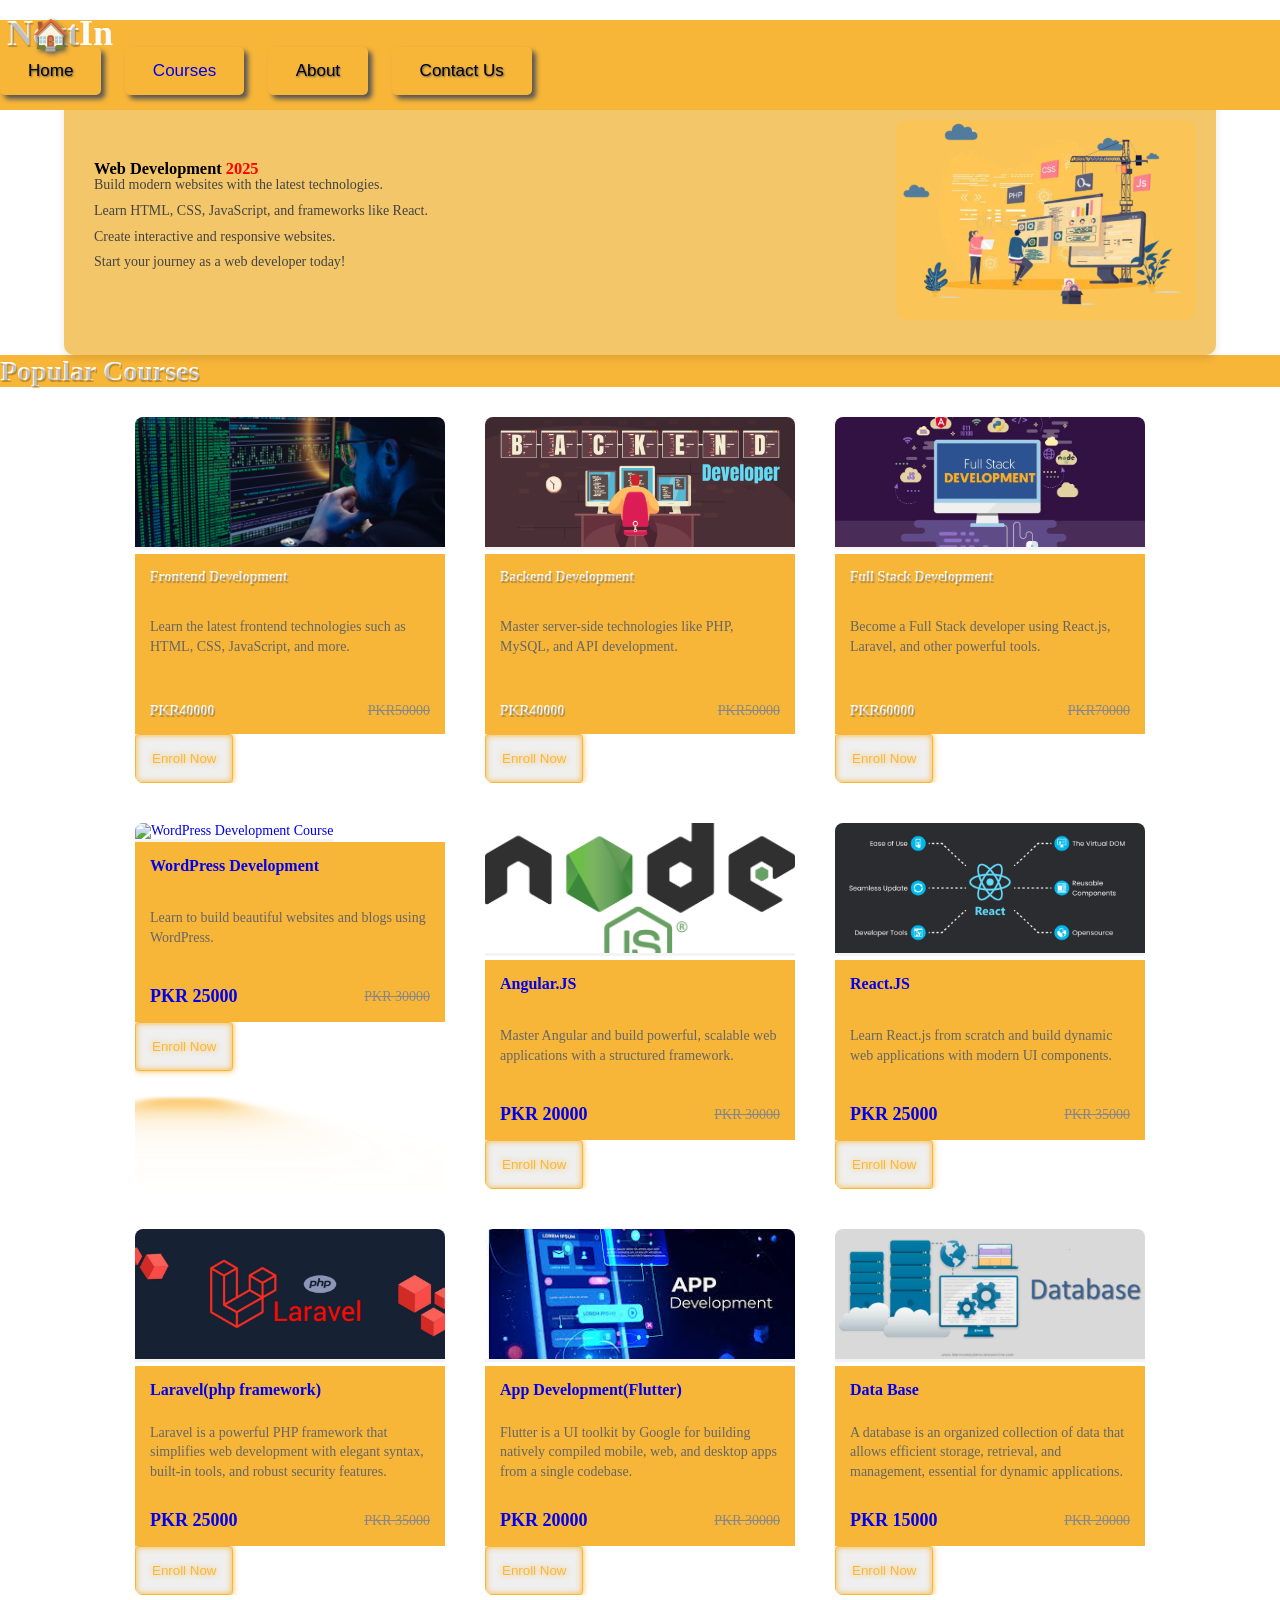
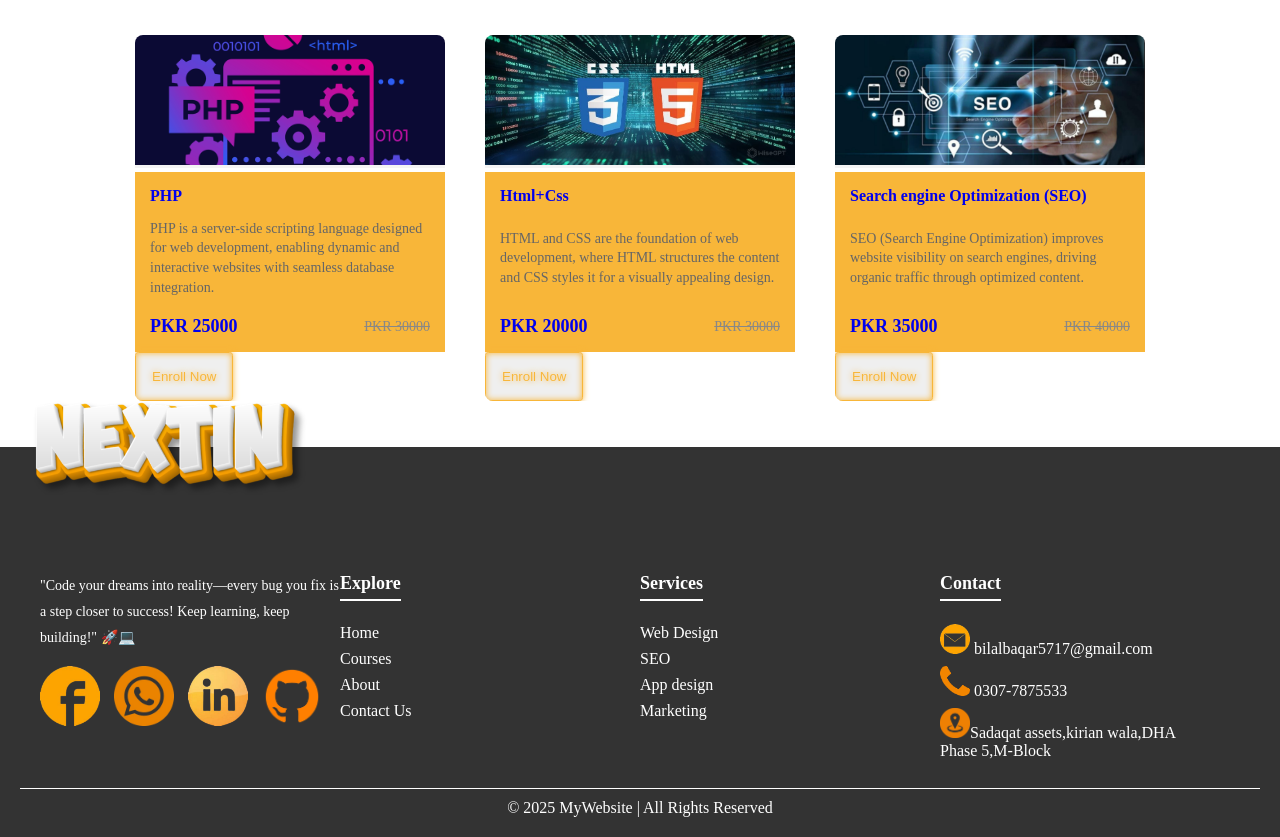
==== commit 2674b871: "all problems solved by ahtisham" ====
--- a/courses.html
+++ b/courses.html
@@ -17,13 +17,7 @@
 </head>
 <body>
 
-<div class="super_container">
-	<div id="preloder">
-		<div class="loader"></div>
-	</div>
-	<!-- Header -->
-
-	<header class="header mt-3 " >
+    <header class="header mt-3 " >
 
 		<!-- Header Content -->
 		<div class="header_container">
@@ -60,135 +54,370 @@
 			</div>
 		</div>		
 	</header>
-<!-- menu -->
-
-  
-</div>
-<div class="twelve d-flex justify-content-center">
-<h1 class=" m-5 emboss ">Popular Courses</h1>
-</div>
-<!DOCTYPE html>
-<html lang="en">
-<head>
-    <meta charset="UTF-8">
-    <meta name="viewport" content="width=device-width, initial-scale=1">
-    <title>Responsive Course Cards</title>
-    <link href="https://cdn.jsdelivr.net/npm/bootstrap@5.3.0/dist/css/bootstrap.min.css" rel="stylesheet">
-    <script src="https://kit.fontawesome.com/a076d05399.js" crossorigin="anonymous"></script>
+    <div id="banner-container" class="banner mt-5">
+        <div class="banner-content" id="banner-text">
+            <h3 id="course-heading">Web Development <span class="highlight">2025</span></h3>
+            <p>Build modern websites with the latest technologies.</p>
+            <p>Learn HTML, CSS, JavaScript, and frameworks like React.</p>
+            <p>Create interactive and responsive websites.</p>
+            <p>Start your journey as a web developer today!</p>
+        </div>
+        <img id="banner-img" src="./images/courses-images/banner-image-2.png" alt="Course Image">
+    </div>
+    <div class="twelve d-flex justify-content-center">
+      <h1 class=" m-5 emboss ">Popular Courses</h1>
+    </div>
+    <div class="card-wrapper">
+      
+        <!-- Frontend Development Card -->
+        <div class="card card-course">
+          <a href="#">
+            <div class="card__image">
+              <img src="./images/courses-images/front-end.jpg" alt="Frontend Development Course">
+            </div>
+            <div class="card__details">
+              <h4 class="emboss">Frontend Development </h4>
+              <div class="details__description">
+                Learn the latest frontend technologies such as HTML, CSS, JavaScript, and more.
+              </div>
+              <div class="details__bottom">
+                <div class="details__price">
+                  <h4 class="emboss">PKR40000</h4>
+                  <span class="price--old">PKR50000</span>
+                </div>
+              </div>
+            </div>
+          </a>
+          <div class="card__options">
+            <div class="options__wishlist">
+              <i class="icon fa fa-heart"></i>
+            </div>
+          </div>
+          <button class="neon-button">Enroll Now</button>
+        </div>
     
-</head>
-<body>
-
-<div class="container-fluid">
-    <div class="row g-4 p-3 align-items-center justify-content-center">
-
-        <!-- Frontend Development Card -->
-        <div class="col-12 col-md-6 col-lg-4 col-xl-3">
-            <div class="card">
-                <img src="./images/courses-images/front-end.jpg" class="card-img-top" alt="Frontend Development">
-                <div class="card-body">
-                    <h5 class="card-title">Frontend Development</h5>
-                    <p class="card-text">Learn HTML, CSS, JavaScript, and more.</p>
-                    <h6>PKR 40,000 <span class="text-muted text-decoration-line-through">PKR 50,000</span></h6>
-                    <button class="neon-button">Enroll Now</button>
-                </div>
-            </div>
-        </div>
-
         <!-- Backend Development Card -->
-        <div class="col-12 col-md-6 col-lg-4 col-xl-3">
-            <div class="card">
-                <img src="./images/courses-images/SkillsRequiredtoBecomeaBackendDeveloper.png" class="card-img-top" alt="Backend Development">
-                <div class="card-body">
-                    <h5 class="card-title">Backend Development</h5>
-                    <p class="card-text">Master PHP, MySQL, and API development.</p>
-                    <h6>PKR 40,000 <span class="text-muted text-decoration-line-through">PKR 50,000</span></h6>
-                    <button class="neon-button">Enroll Now</button>
-                </div>
-            </div>
-        </div>
-
+        <div class="card card-course">
+          <a href="#">
+            <div class="card__image">
+              <img src="./images/courses-images/SkillsRequiredtoBecomeaBackendDeveloper.png" alt="Backend Development Course">
+            </div>
+            <div class="card__details">
+              <h4 class="emboss">Backend Development</h4>
+              <div class="details__description">
+                Master server-side technologies like PHP, MySQL, and API development.
+              </div>
+              <div class="details__bottom">
+                <div class="details__price">
+                  <h4 class="emboss">PKR40000</h4>
+                  <span class="price--old">PKR50000</span>
+                </div>
+              </div>
+            </div>
+          </a>
+          <div class="card__options">
+            <div class="options__wishlist">
+              <i class="icon fa fa-heart"></i>
+            </div>
+          </div>
+          <button class="neon-button">Enroll Now</button>
+        </div>
+    
         <!-- Full Stack Development Card -->
-        <div class="col-12 col-md-6 col-lg-4 col-xl-3">
-            <div class="card">
-                <img src="./images/courses-images/full stack-2.webp" class="card-img-top" alt="Full Stack Development">
-                <div class="card-body">
-                    <h5 class="card-title">Full Stack Development</h5>
-                    <p class="card-text">Learn React.js, Laravel, and more.</p>
-                    <h6>PKR 60,000 <span class="text-muted text-decoration-line-through">PKR 70,000</span></h6>
-                    <button class="neon-button">Enroll Now</button>
-                </div>
-            </div>
-        </div>
-
+        <div class="card card-course">
+          <a href="#">
+            <div class="card__image">
+              <img src="./images/courses-images/full stack-2.webp" alt="Full Stack Development Course">
+            </div>
+            <div class="card__details">
+              <h4 class="emboss">Full Stack Development</h4>
+              <div class="details__description">
+                Become a Full Stack developer using React.js, Laravel, and other powerful tools.
+              </div>
+              <div class="details__bottom">
+                <div class="details__price">
+                  <h4 class="emboss">PKR60000</h4>
+                  <span class="price--old">PKR70000</span>
+                </div>
+              </div>
+            </div>
+          </a>
+          <div class="card__options">
+            <div class="options__wishlist">
+              <i class="icon fa fa-heart"></i>
+            </div>
+          </div>
+          <button class="neon-button">Enroll Now</button>
+        </div>
+    
         <!-- WordPress Development Card -->
-        <div class="col-12 col-md-6 col-lg-4 col-xl-3">
-            <div class="card">
-                <img src="./images/wordpress.png" class="card-img-top" alt="WordPress Development">
-                <div class="card-body">
-                    <h5 class="card-title">WordPress Development</h5>
-                    <p class="card-text">Build beautiful websites using WordPress.</p>
-                    <h6>PKR 25,000 <span class="text-muted text-decoration-line-through">PKR 30,000</span></h6>
-                    <button class="neon-button">Enroll Now</button>
-                </div>
-            </div>
-        </div>
-
-        <!-- More Course Cards -->
-        <div class="col-12 col-md-6 col-lg-4 col-xl-3">
-            <div class="card">
-                <img src="https://wallpapercave.com/wp/wp5722051.jpg" class="card-img-top" alt="Angular.JS">
-                <div class="card-body">
-                    <h5 class="card-title">Angular.JS</h5>
-                    <p class="card-text">Master Angular for scalable web applications.</p>
-                    <h6>PKR 20,000 <span class="text-muted text-decoration-line-through">PKR 30,000</span></h6>
-                    <button class="neon-button">Enroll Now</button>
-                </div>
-            </div>
-        </div>
-
-        <div class="col-12 col-md-6 col-lg-4 col-xl-3">
-            <div class="card">
-                <img src="./images/courses-images/ReactJS-Framework-Benefits.png" class="card-img-top" alt="React.JS">
-                <div class="card-body">
-                    <h5 class="card-title">React.JS</h5>
-                    <p class="card-text">Learn React.js to build dynamic web applications.</p>
-                    <h6>PKR 25,000 <span class="text-muted text-decoration-line-through">PKR 35,000</span></h6>
-                    <button class="neon-button">Enroll Now</button>
-                </div>
-            </div>
-        </div>
-
-        <div class="col-12 col-md-6 col-lg-4 col-xl-3">
-            <div class="card">
-                <img src="./images/courses-images/app development.jpeg" class="card-img-top" alt="App Development">
-                <div class="card-body">
-                    <h5 class="card-title">App Development (Flutter)</h5>
-                    <p class="card-text">Build mobile apps using Google's Flutter toolkit.</p>
-                    <h6>PKR 20,000 <span class="text-muted text-decoration-line-through">PKR 30,000</span></h6>
-                    <button class="neon-button">Enroll Now</button>
-                </div>
-            </div>
-        </div>
-
-        <div class="col-12 col-md-6 col-lg-4 col-xl-3">
-            <div class="card">
-                <img src="./images/courses-images/seo.jpg" class="card-img-top" alt="SEO">
-                <div class="card-body">
-                    <h5 class="card-title">Search Engine Optimization (SEO)</h5>
-                    <p class="card-text">Improve website visibility on search engines.</p>
-                    <h6>PKR 35,000 <span class="text-muted text-decoration-line-through">PKR 40,000</span></h6>
-                    <button class="neon-button">Enroll Now</button>
-                </div>
-            </div>
-        </div>
-
-    </div>
-</div>
-
-<script src="https://cdn.jsdelivr.net/npm/bootstrap@5.3.0/dist/js/bootstrap.bundle.min.js"></script>
-</body>
-</html>
+        <div class="card card-course">
+          <a href="#">
+            <div class="card__image">
+              <img src="./images//wordpress.png" alt="WordPress Development Course">
+            </div>
+            <div class="card__details">
+              <strong class="details__name">WordPress Development</strong>
+              <div class="details__description">
+                Learn to build beautiful websites and blogs using WordPress.
+              </div>
+              <div class="details__bottom">
+                <div class="details__price">
+                  <span class="price">PKR 25000</span>
+                  <span class="price--old">PKR 30000</span>
+                </div>
+              </div>
+            </div>
+          </a>
+          <div class="card__options">
+            <div class="options__wishlist">
+              <i class="icon fa fa-heart"></i>
+            </div>
+          </div>
+          <button class="neon-button">Enroll Now</button>
+        </div>
+        <!-- new courses -->
+        <div class="card card-course">
+          <a href="#">
+            <div class="card__image">
+              <img src="./images/courses-images/Node.js_logo.svg.png" alt="WordPress Development Course">
+            </div>
+            <div class="card__details">
+              <strong class="details__name">Angular.JS</strong>
+              <div class="details__description">
+                Master Angular and build powerful, scalable web applications with a structured framework.
+              </div>
+              <div class="details__bottom">
+                <div class="details__price">
+                  <span class="price">PKR 20000</span>
+                  <span class="price--old">PKR 30000</span>
+                </div>
+              </div>
+            </div>
+          </a>
+          <div class="card__options">
+            <div class="options__wishlist">
+              <i class="icon fa fa-heart"></i>
+            </div>
+          </div>
+          <button class="neon-button">Enroll Now</button>
+        </div>
+        <div class="card card-course">
+          <a href="#">
+            <div class="card__image">
+              <img src="./images/courses-images/ReactJS-Framework-Benefits.png" alt="WordPress Development Course">
+            </div>
+            <div class="card__details">
+              <strong class="details__name">React.JS</strong>
+              <div class="details__description">
+                Learn React.js from scratch and build dynamic web applications with modern UI components.
+              </div>
+              <div class="details__bottom">
+                <div class="details__price">
+                  <span class="price">PKR 25000</span>
+                  <span class="price--old">PKR 35000</span>
+                </div>
+              </div>
+            </div>
+          </a>
+          <div class="card__options">
+            <div class="options__wishlist">
+              <i class="icon fa fa-heart"></i>
+            </div>
+          </div>
+          <button class="neon-button">Enroll Now</button>
+        </div>
+        <div class="card card-course">
+          <a href="#">
+            <div class="card__image">
+              <img src="./images/courses-images/laravel-php.jpg" alt="WordPress Development Course">
+            </div>
+            <div class="card__details">
+              <strong class="details__name">Laravel(php framework)</strong>
+              <div class="details__description">
+                Laravel is a powerful PHP framework that simplifies web development with elegant syntax, built-in tools, and robust security features.
+              </div>
+              <div class="details__bottom">
+                <div class="details__price">
+                  <span class="price">PKR 25000</span>
+                  <span class="price--old">PKR 35000</span>
+                </div>
+              </div>
+            </div>
+          </a>
+          <div class="card__options">
+            <div class="options__wishlist">
+              <i class="icon fa fa-heart"></i>
+            </div>
+          </div>
+          <button class="neon-button">Enroll Now</button>
+        </div>
+        <div class="card card-course">
+          <a href="#">
+            <div class="card__image">
+              <img src="./images/courses-images/app development.jpeg" alt="WordPress Development Course">
+            </div>
+            <div class="card__details">
+              <strong class="details__name">App Development(Flutter)</strong>
+              <div class="details__description">
+                Flutter is a UI toolkit by Google for building natively compiled mobile, web, and desktop apps from a single codebase.
+              </div>
+              <div class="details__bottom">
+                <div class="details__price">
+                  <span class="price">PKR 20000</span>
+                  <span class="price--old">PKR 30000</span>
+                </div>
+              </div>
+            </div>
+          </a>
+          <div class="card__options">
+            <div class="options__wishlist">
+              <i class="icon fa fa-heart"></i>
+            </div>
+          </div>
+          <button class="neon-button">Enroll Now</button>
+        </div>
+        <div class="card card-course">
+          <a href="#">
+            <div class="card__image">
+              <img src="./images/courses-images/Database-In-DBMS.jpg" alt="WordPress Development Course">
+            </div>
+            <div class="card__details">
+              <strong class="details__name">Data Base</strong>
+              <div class="details__description">
+                A database is an organized collection of data that allows efficient storage, retrieval, and management, essential for dynamic applications.
+              </div>
+              <div class="details__bottom">
+                <div class="details__price">
+                  <span class="price">PKR 15000</span>
+                  <span class="price--old">PKR 20000</span>
+                </div>
+              </div>
+            </div>
+          </a>
+          <div class="card__options">
+            <div class="options__wishlist">
+              <i class="icon fa fa-heart"></i>
+            </div>
+          </div>
+          <button class="neon-button">Enroll Now</button>
+        </div>
+        <div class="card card-course">
+          <a href="#">
+            <div class="card__image">
+              <img src="./images/courses-images/apa-itu-php.png" alt="WordPress Development Course">
+            </div>
+            <div class="card__details">
+              <strong class="details__name">PHP</strong>
+              <div class="details__description">
+                PHP is a server-side scripting language designed for web development, enabling dynamic and interactive websites with seamless database integration.
+              </div>
+              <div class="details__bottom">
+                <div class="details__price">
+                  <span class="price">PKR 25000</span>
+                  <span class="price--old">PKR 30000</span>
+                </div>
+              </div>
+            </div>
+          </a>
+          <div class="card__options">
+            <div class="options__wishlist">
+              <i class="icon fa fa-heart"></i>
+            </div>
+          </div>
+          <button class="neon-button">Enroll Now</button>
+        </div>
+        <div class="card card-course">
+          <a href="#">
+            <div class="card__image">
+              <img src="./images/courses-images/html-css.jpg" alt="WordPress Development Course">
+            </div>
+            <div class="card__details">
+              <strong class="details__name">Html+Css</strong>
+              <div class="details__description">
+                HTML and CSS are the foundation of web development, where HTML structures the content and CSS styles it for a visually appealing design.
+              </div>
+              <div class="details__bottom">
+                <div class="details__price">
+                  <span class="price">PKR 20000</span>
+                  <span class="price--old">PKR 30000</span>
+                </div>
+              </div>
+            </div>
+          </a>
+          <div class="card__options">
+            <div class="options__wishlist">
+              <i class="icon fa fa-heart"></i>
+            </div>
+          </div>
+          <button class="neon-button">Enroll Now</button>
+        </div>
+        <!-- seo course -->
+        <div class="card card-course">
+          <a href="#">
+            <div class="card__image">
+              <img src="./images/courses-images/seo.jpg" alt="WordPress Development Course">
+            </div>
+            <div class="card__details">
+              <strong class="details__name">Search engine Optimization (SEO)</strong>
+              <div class="details__description">
+                SEO (Search Engine Optimization) improves website visibility on search engines, driving organic traffic through optimized content.
+              </div>
+              <div class="details__bottom">
+                <div class="details__price">
+                  <span class="price">PKR 35000</span>
+                  <span class="price--old">PKR 40000</span>
+                </div>
+              </div>
+            </div>
+          </a>
+          <div class="card__options">
+            <div class="options__wishlist">
+              <i class="icon fa fa-heart"></i>
+            </div>
+          </div>
+          <button class="neon-button">Enroll Now</button>
+        </div>
+        
+      </div>
+    
+
+    <script>
+        const banners = [
+            { heading: "Web Development", lines: ["Build modern websites with the latest technologies.", "Learn HTML, CSS, JavaScript, and frameworks like React.", "Create interactive and responsive websites.", "Start your journey as a web developer today!"] },
+            { heading: "App Development", lines: ["Develop mobile applications for iOS and Android.", "Learn Swift for iOS and Kotlin for Android.", "Understand the app development lifecycle.", "Build powerful and scalable apps with industry best practices."] },
+            { heading: "SEO", lines: ["Master the art of Search Engine Optimization.", "Increase website visibility and organic traffic.", "Learn on-page and off-page SEO techniques.", "Become a certified SEO expert!"] }
+        ];
+
+        let index = 0;
+        const bannerText = document.getElementById("banner-text");
+        const bannerImg = document.getElementById("banner-img");
+        const courseHeading = document.getElementById("course-heading");
+
+        // Function to change banner content (heading and lines)
+        function changeBanner() {
+            const bannerContainer = document.getElementById("banner-container");
+            bannerContainer.style.transform = "scale(0.9)";  // Zoom out effect on container
+            bannerImg.style.transform = "scale(0.8)"; // Zoom out effect on image
+
+            setTimeout(() => {
+                index = (index + 1) % banners.length; // Move to next banner
+                courseHeading.textContent = `${banners[index].heading} 2025`; // Change course heading
+                const lines = banners[index].lines;
+                const allParagraphs = bannerText.querySelectorAll('p');
+                allParagraphs.forEach((p, i) => {
+                    p.textContent = lines[i]; // Update paragraphs for each course
+                });
+
+                bannerContainer.style.transform = "scale(1)"; // Zoom in effect on container
+                bannerImg.style.transform = "scale(1)"; // Zoom in effect on image
+            }, 1000); // Wait for the zoom-out transition
+        }
+
+        // Initialize first banner and set interval for changing the banner
+        setInterval(changeBanner, 5000); // Change banner every 5 seconds
+    </script>
+    
 
 	
 	<!-- Footer -->
--- a/styles/main_styles.css
+++ b/styles/main_styles.css
@@ -1741,4 +1741,4 @@
 	height: 30px;
 	width: 30px;
 	
-}
+}
--- a/styles/courses.css
+++ b/styles/courses.css
@@ -13,7 +13,7 @@
 {
 	width: 100%;
 	height: 100%;
-background-image: url("../images/counterbg1.png");
+background-image: url("../images/counterbg2.png");
 background-size: contain;
 background-repeat: no-repeat;
 }
@@ -48,7 +48,10 @@
 	justify-content: center;
 	padding: 20px;
 	flex-wrap: wrap;
-	background-image: url("https://cdn.wallpapersafari.com/98/65/HtAGJ4.gif");
+	
+  }
+  .twelve{
+	margin-top: 65px;
   }
   
   .card {
@@ -86,35 +89,54 @@
 	background-color: var(--primary-light);
 	height: 180px;
   }
-  .course-wrapper {
+  .banner {
+	width: 90%;
+	/* max-width: 800px; */
+	height: 270px;
+	margin: auto;
+	text-align: left;
+	padding: 40px 20px;
+	border-radius: 10px;
+	box-shadow: 0 4px 8px rgba(0, 0, 0, 0.1);
+	background: #f3c769;
 	display: flex;
-	gap: 20px;
-	justify-content: center;
-	padding: 20px;
-	flex-wrap: wrap;
-	background-size: cover;
-	background-attachment: fixed;
-	background-image: url("https://static.vecteezy.com/system/resources/previews/022/403/673/large_2x/programming-code-abstract-technology-background-of-software-developer-and-computer-ai-generated-free-photo.jpeg");
-  }
-  .card img {
-	height: 200px;
-	object-fit: cover;
+	align-items: center;
+	justify-content: space-between;
+	position: relative;
+	top: 65px;
+	margin-top: 20px;
+	z-index: 1;
+	overflow: hidden;
+	transition: transform 1s ease-in-out; /* Zoom effect for the whole banner */
+	
 }
-.card {
+
+.banner img {
+	width: 300px; /* Set image size to 300px */
+	height: auto;
 	border-radius: 10px;
-	overflow: hidden;
-	box-shadow: 0px 4px 10px rgba(0, 0, 0, 0.1);
+	position: absolute;
+	right: 20px;
+	transition: transform 1s ease-in-out;
 }
-.neon-button {
-	background-color: #007bff;
-	color: white;
-	border: none;
-	padding: 10px 15px;
-	border-radius: 5px;
-	transition: 0.3s ease-in-out;
-	width: 100%;
+
+.banner-content {
+	max-width: 70%;
+	padding-left: 10px;
+	line-height: 7px;
+}
+
+.banner-content h3 {
+	color: black;
 	font-weight: bold;
 }
-.neon-button:hover {
-	background-color: #0056b3;
+
+.banner-content p {
+	color: #444;
+	opacity: 1; /* No transition, just static text */
+}
+
+.highlight {
+	color: red;
+	font-weight: bold;
 }
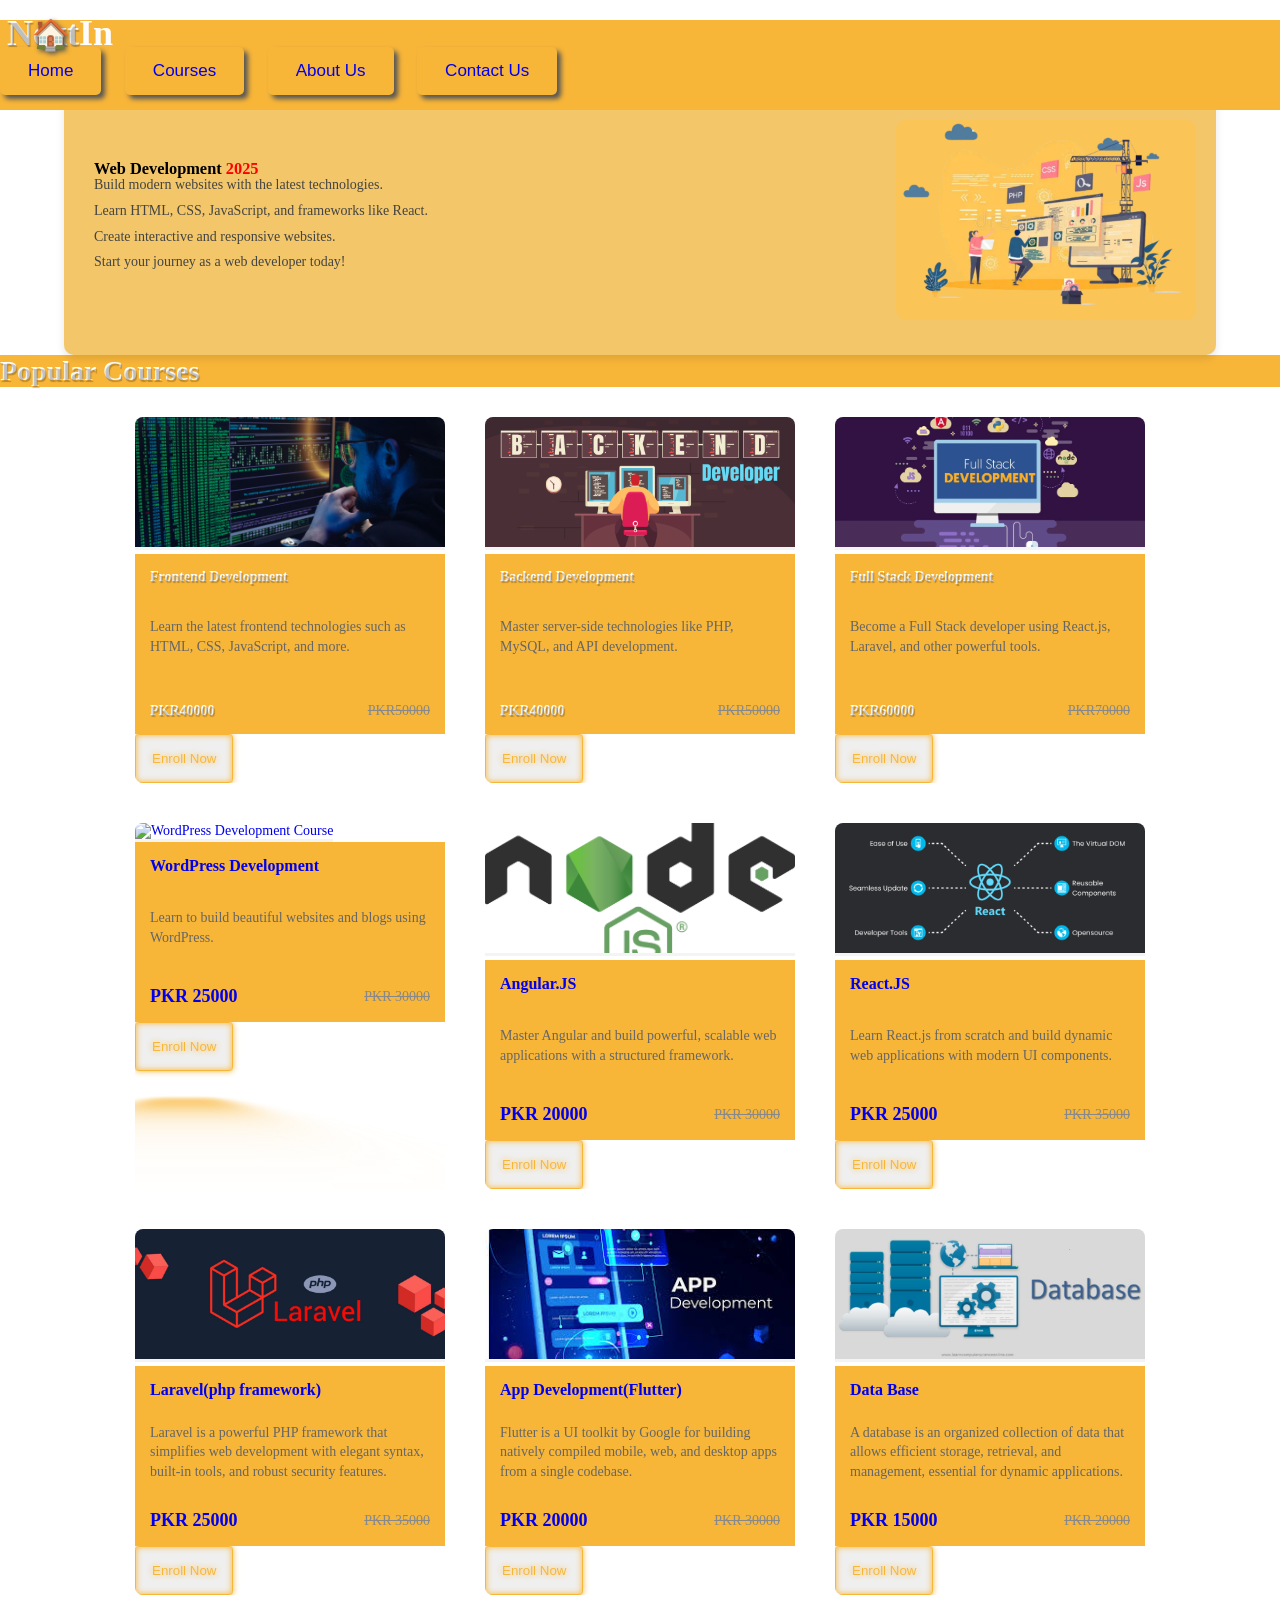
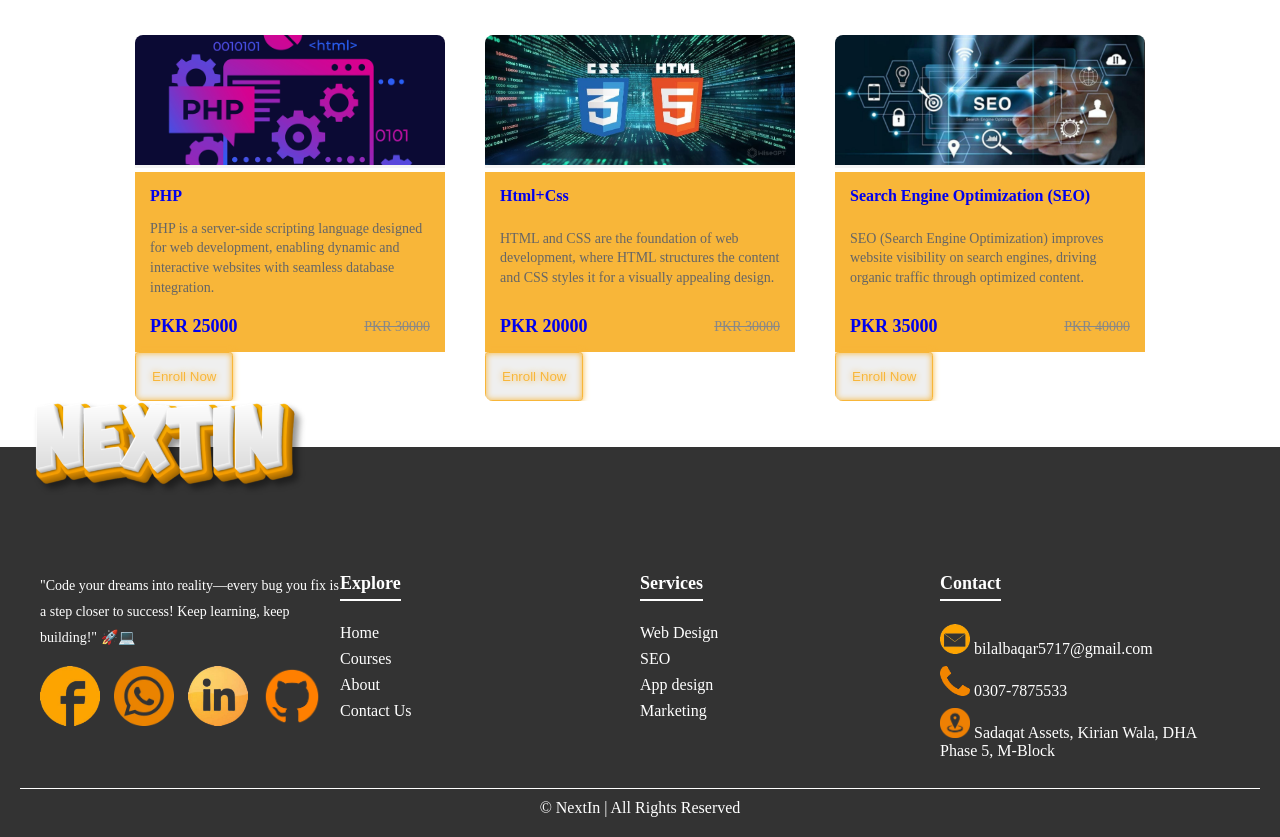
==== commit 6d3049dd: "All is done" ====
--- a/courses.html
+++ b/courses.html
@@ -11,6 +11,8 @@
 <link rel="stylesheet" type="text/css" href="plugins/OwlCarousel2-2.2.1/owl.carousel.css">
 <link rel="stylesheet" type="text/css" href="plugins/OwlCarousel2-2.2.1/owl.theme.default.css">
 <link rel="stylesheet" type="text/css" href="plugins/OwlCarousel2-2.2.1/animate.css">
+<link rel="stylesheet" href="https://cdnjs.cloudflare.com/ajax/libs/aos/2.3.4/aos.css">
+
 <link rel="stylesheet" type="text/css" href="styles/main_styles.css">
 <link rel="stylesheet" type="text/css" href="styles/responsive.css">
 <link rel="stylesheet" href="./styles/courses.css">
@@ -32,10 +34,10 @@
 							</div>
 							<nav class="main_nav_contaner ml-auto">
 								<div class="container">
-									<button class="btn btn-success success show-tooltip">Home</button>
+									<button class="btn btn-success success show-tooltip"><a href="./index.html">Home</a></button>
 									<button class="btn btn-info info"><a href="./courses.html">Courses</a></button>
-									<button class="btn btn-warning text-white warning">About</button>
-									<button class="btn btn-danger danger">Contact Us</button>
+									<button class="btn btn-warning text-white warning"><a href="./about.html">About Us</a></button>
+									<button class="btn btn-danger danger"><a href="./doctor.html">Contact Us</a></button>
 									</div>
 								
 								<!-- Hamburger -->
@@ -70,7 +72,7 @@
     <div class="card-wrapper">
       
         <!-- Frontend Development Card -->
-        <div class="card card-course">
+        <div class="card card-course" data-aos="fade-up" data-aos-duration="1000">
           <a href="#">
             <div class="card__image">
               <img src="./images/courses-images/front-end.jpg" alt="Frontend Development Course">
@@ -95,9 +97,10 @@
           </div>
           <button class="neon-button">Enroll Now</button>
         </div>
+        
     
         <!-- Backend Development Card -->
-        <div class="card card-course">
+        <div class="card card-course" data-aos="fade-up" data-aos-duration="1000">
           <a href="#">
             <div class="card__image">
               <img src="./images/courses-images/SkillsRequiredtoBecomeaBackendDeveloper.png" alt="Backend Development Course">
@@ -122,9 +125,10 @@
           </div>
           <button class="neon-button">Enroll Now</button>
         </div>
+        
     
         <!-- Full Stack Development Card -->
-        <div class="card card-course">
+        <div class="card card-course" data-aos="zoom-in" data-aos-duration="1200">
           <a href="#">
             <div class="card__image">
               <img src="./images/courses-images/full stack-2.webp" alt="Full Stack Development Course">
@@ -149,9 +153,10 @@
           </div>
           <button class="neon-button">Enroll Now</button>
         </div>
+        
     
         <!-- WordPress Development Card -->
-        <div class="card card-course">
+        <div class="card card-course" data-aos="fade-up" data-aos-duration="1000">
           <a href="#">
             <div class="card__image">
               <img src="./images//wordpress.png" alt="WordPress Development Course">
@@ -176,8 +181,9 @@
           </div>
           <button class="neon-button">Enroll Now</button>
         </div>
+        
         <!-- new courses -->
-        <div class="card card-course">
+        <div class="card card-course" data-aos="fade-up" data-aos-duration="1000">
           <a href="#">
             <div class="card__image">
               <img src="./images/courses-images/Node.js_logo.svg.png" alt="WordPress Development Course">
@@ -202,7 +208,8 @@
           </div>
           <button class="neon-button">Enroll Now</button>
         </div>
-        <div class="card card-course">
+        
+        <div class="card card-course" data-aos="fade-up" data-aos-duration="1000">
           <a href="#">
             <div class="card__image">
               <img src="./images/courses-images/ReactJS-Framework-Benefits.png" alt="WordPress Development Course">
@@ -227,7 +234,8 @@
           </div>
           <button class="neon-button">Enroll Now</button>
         </div>
-        <div class="card card-course">
+        
+        <div class="card card-course" data-aos="fade-up" data-aos-duration="1000">
           <a href="#">
             <div class="card__image">
               <img src="./images/courses-images/laravel-php.jpg" alt="WordPress Development Course">
@@ -252,7 +260,8 @@
           </div>
           <button class="neon-button">Enroll Now</button>
         </div>
-        <div class="card card-course">
+        
+        <div class="card card-course" data-aos="fade-up" data-aos-duration="1000">
           <a href="#">
             <div class="card__image">
               <img src="./images/courses-images/app development.jpeg" alt="WordPress Development Course">
@@ -277,7 +286,8 @@
           </div>
           <button class="neon-button">Enroll Now</button>
         </div>
-        <div class="card card-course">
+        
+        <div class="card card-course" data-aos="fade-up" data-aos-duration="1000">
           <a href="#">
             <div class="card__image">
               <img src="./images/courses-images/Database-In-DBMS.jpg" alt="WordPress Development Course">
@@ -302,7 +312,8 @@
           </div>
           <button class="neon-button">Enroll Now</button>
         </div>
-        <div class="card card-course">
+        
+        <div class="card card-course" data-aos="fade-up" data-aos-duration="1000">
           <a href="#">
             <div class="card__image">
               <img src="./images/courses-images/apa-itu-php.png" alt="WordPress Development Course">
@@ -327,7 +338,8 @@
           </div>
           <button class="neon-button">Enroll Now</button>
         </div>
-        <div class="card card-course">
+        
+        <div class="card card-course" data-aos="fade-up" data-aos-duration="1000">
           <a href="#">
             <div class="card__image">
               <img src="./images/courses-images/html-css.jpg" alt="WordPress Development Course">
@@ -352,14 +364,15 @@
           </div>
           <button class="neon-button">Enroll Now</button>
         </div>
+        
         <!-- seo course -->
-        <div class="card card-course">
+        <div class="card card-course" data-aos="fade-up" data-aos-duration="1000">
           <a href="#">
             <div class="card__image">
               <img src="./images/courses-images/seo.jpg" alt="WordPress Development Course">
             </div>
             <div class="card__details">
-              <strong class="details__name">Search engine Optimization (SEO)</strong>
+              <strong class="details__name">Search Engine Optimization (SEO)</strong>
               <div class="details__description">
                 SEO (Search Engine Optimization) improves website visibility on search engines, driving organic traffic through optimized content.
               </div>
@@ -378,6 +391,7 @@
           </div>
           <button class="neon-button">Enroll Now</button>
         </div>
+        
         
       </div>
     
@@ -422,61 +436,74 @@
 	
 	<!-- Footer -->
 
-<footer class="footer">
-        <div class="logo">
-			<img src="./images/logo1.png" alt="">
-		</div>
-
-        <div class="footer-container">
-            <!-- Logo & Social Media -->
-            <div class="footer-column">
-             <p>"Code your dreams into reality—every bug you fix is a step closer to success! Keep learning, keep building!" 🚀💻</p>
-			 <div class="social-icons d-flex align-items-center">
-				<a href="#" class="social-link"><img src="./images/fb-removebg-preview (1).png" alt="" class="social-img"></a>
-				<a href="#" class="social-link"><img src="./images/what.png" alt="" class="social-img"></a>
-				<a href="#" class="social-link"><img src="./images/linked.png" alt="" class="social-img"></a>
-				<a href="#" class="social-link"><img src="./images/git.png" alt="" class="social-img"></a>
-			</div>
-			
-            </div>
-
-            <!-- Explore -->
-            <div class="footer-column">
-                <h3>Explore</h3>
-                <ul>
-                    <li><a href="#">Home</a></li>
-                    <li><a href="#">Courses</a></li>
-                    <li><a href="#">About</a></li>
-                    <li><a href="#">Contact Us</a></li>
-                </ul>
-            </div>
-
-            <!-- Services -->
-            <div class="footer-column">
-                <h3>Services</h3>
-                <ul>
-                    <li><a href="#">Web Design</a></li>
-                    <li><a href="#">SEO</a></li>
-                    <li><a href="#">App design</a></li>
-                    <li><a href="#">Marketing</a></li>
-                </ul>
-            </div>
-
-            <!-- Contact -->
-            <div class="footer-column">
-                <h3>Contact</h3>
-                <ul class="">
-                    <li><img src="./images/email-removebg-preview.png" alt="" class="small mx-3 "> bilalbaqar5717@gmail.com</li>
-                    <li><img src="./images/203-2038341_phone-png-phone-icon-orange-png.png" alt="" class="small  mx-3"> 0307-7875533</li>
-                    <li><img src="./images/207-2072661_jpg-free-stock-location-clipart-office-address-orange-removebg-preview.png" alt="" class="small mx-3 "><span>Sadaqat assets,kirian wala,DHA <br class="br"> Phase 5,M-Block</span></p></li>
-                </ul>
-            </div>
-        </div>
-
-        <div class="footer-bottom">
-            © 2025 MyWebsite | All Rights Reserved
-        </div>
-    </footer>
+  <footer class="footer">
+    <div class="logo">
+  <img src="./images/logo1.png" alt="">
+</div>
+
+    <div class="footer-container">
+        <!-- Logo & Social Media -->
+        <div class="footer-column" data-aos="fade-right">
+            <p>"Code your dreams into reality—every bug you fix is a step closer to success! Keep learning, keep building!" 🚀💻</p>
+            <div class="social-icons d-flex align-items-center">
+                <a href="#" class="social-link"><img src="./images/fb-removebg-preview (1).png" alt="" class="social-img"></a>
+                <a href="#" class="social-link"><img src="./images/what.png" alt="" class="social-img"></a>
+                <a href="#" class="social-link"><img src="./images/linked.png" alt="" class="social-img"></a>
+                <a href="#" class="social-link"><img src="./images/git.png" alt="" class="social-img"></a>
+            </div>
+        </div>
+        
+
+        <!-- Explore -->
+        <div class="footer-column" data-aos="fade-up">
+            <h3>Explore</h3>
+            <ul>
+                <li><a href="#">Home</a></li>
+                <li><a href="#">Courses</a></li>
+                <li><a href="#">About</a></li>
+                <li><a href="#">Contact Us</a></li>
+            </ul>
+        </div>
+        
+        <div class="footer-column" data-aos="fade-up" data-aos-delay="200">
+            <h3>Services</h3>
+            <ul>
+                <li><a href="#">Web Design</a></li>
+                <li><a href="#">SEO</a></li>
+                <li><a href="#">App design</a></li>
+                <li><a href="#">Marketing</a></li>
+            </ul>
+        </div>
+        
+
+        <!-- Contact -->
+        <div class="footer-column" data-aos="fade-left" data-aos-duration="1500" data-aos-delay="400">
+            <h3>Contact</h3>
+            <ul data-aos="fade-left" data-aos-duration="1200" data-aos-delay="300">
+                <li>
+                    <img src="./images/email-removebg-preview.png" alt="" class="small mx-3">
+                    bilalbaqar5717@gmail.com
+                </li>
+                <li>
+                    <img src="./images/203-2038341_phone-png-phone-icon-orange-png.png" alt="" class="small mx-3">
+                    0307-7875533
+                </li>
+                <li>
+                    <img src="./images/207-2072661_jpg-free-stock-location-clipart-office-address-orange-removebg-preview.png" alt="" class="small mx-3">
+                    <span>Sadaqat Assets, Kirian Wala, DHA <br class="br"> Phase 5, M-Block</span>
+                </li>
+            </ul>
+        </div>
+        
+        
+        
+        
+    </div>
+
+    <div class="footer-bottom">
+        © NextIn | All Rights Reserved
+    </div>
+</footer>
 </div>
 
 <script src="js/jquery-3.2.1.min.js"></script>
@@ -533,7 +560,9 @@
 		}
 	}, 1000);
 </script>
-
-
+<script src="https://cdnjs.cloudflare.com/ajax/libs/aos/2.3.4/aos.js"></script>
+<script>
+    AOS.init();
+</script>
 </body>
 </html>
--- a/styles/main_styles.css
+++ b/styles/main_styles.css
@@ -481,6 +481,7 @@
 	-ms-transition: all 200ms ease;
 	-o-transition: all 200ms ease;
 	transition: all 200ms ease;
+	
 }
 .header.scrolled
 {
@@ -570,10 +571,12 @@
 	-ms-transition: all 200ms ease;
 	-o-transition: all 200ms ease;
 	transition: all 200ms ease;
+	
 }
 .logo img
 {
-	max-width: 100%;
+	max-width: 100%; 
+	z-index: 999;
 }
 .logo_text
 {
@@ -1741,4 +1744,4 @@
 	height: 30px;
 	width: 30px;
 	
-}+}
